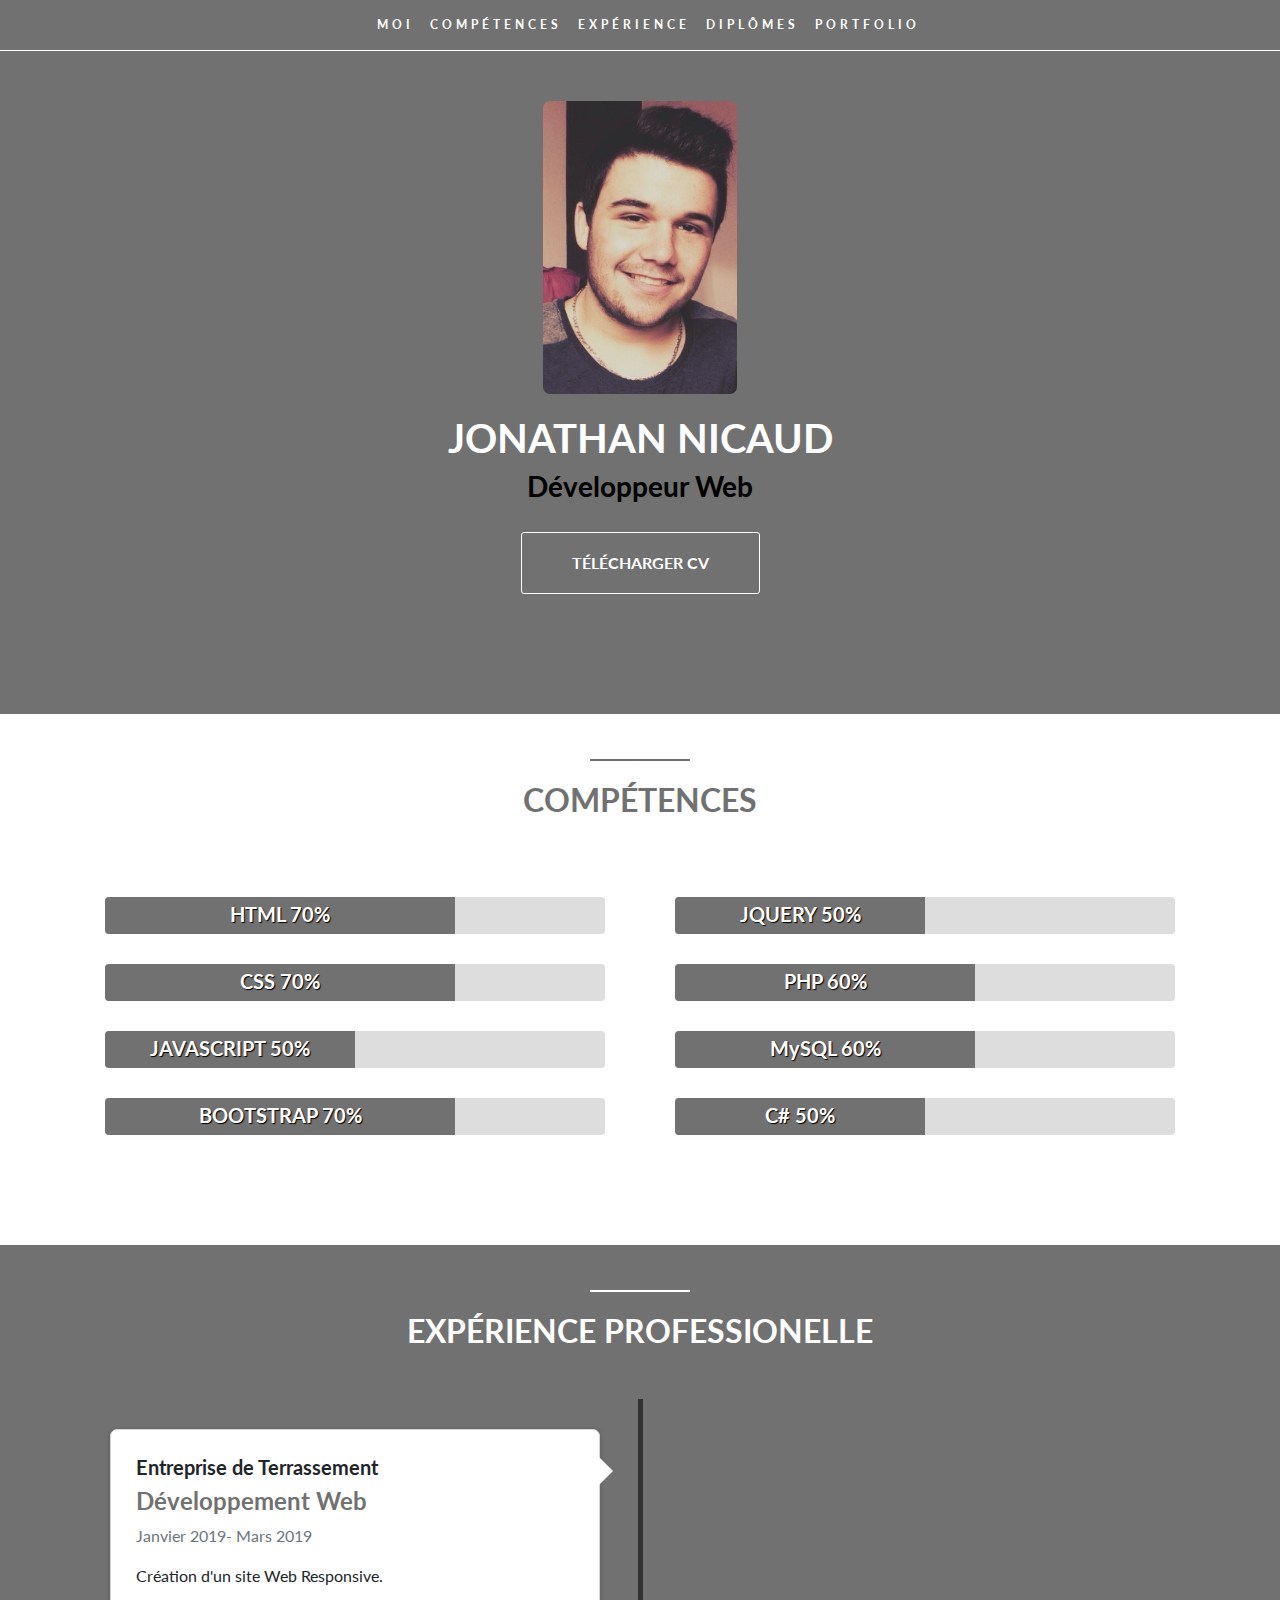
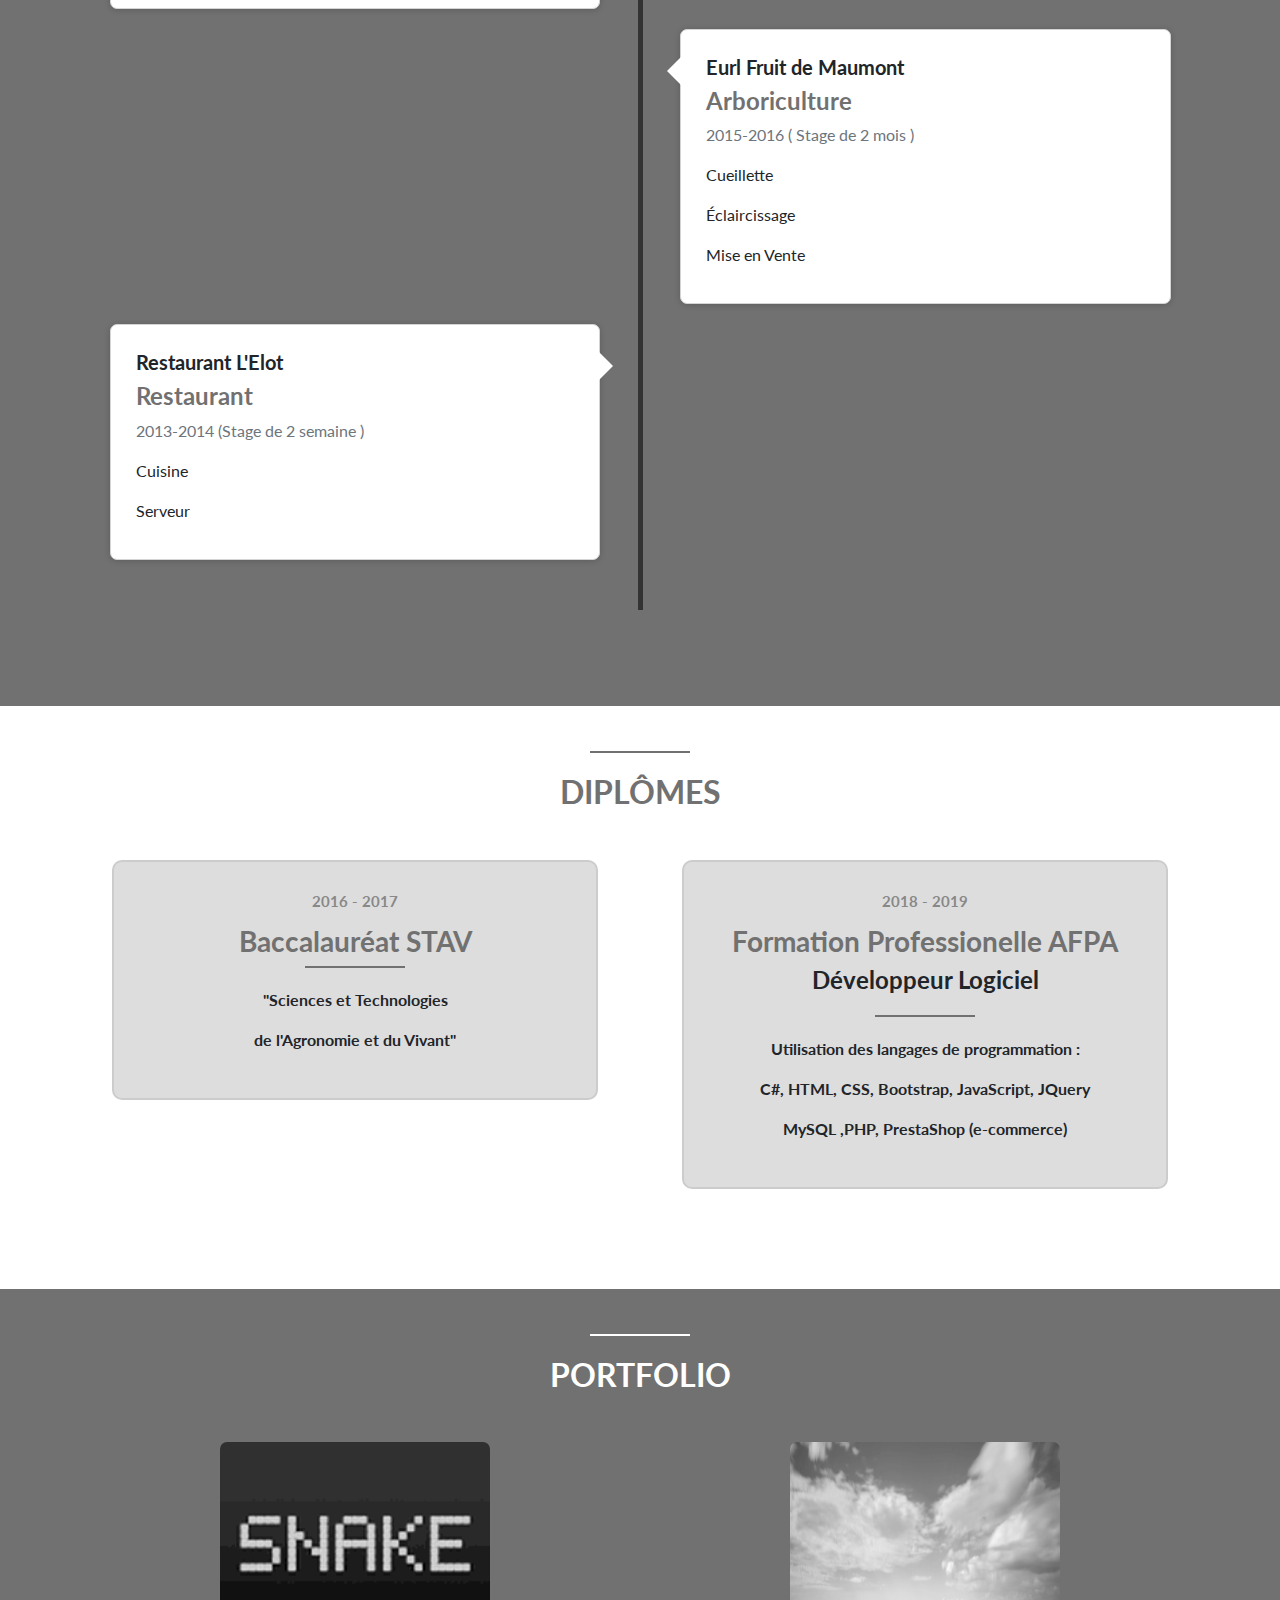
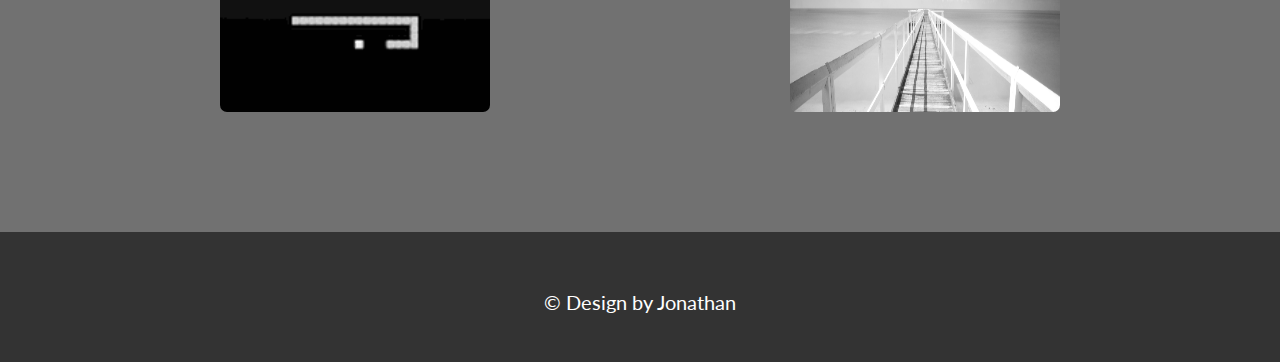
==== Cv-Jonathan/index.html @ 617dbd5d "Add files via upload" ====
<!DOCTYPE html>
<html>
    <head>
    <title>CV Jonathan</title>
    <meta charset="utf-8"/>
    <meta name="viewport" content="width=device-width, initial-scale=1">
    <link rel="stylesheet" href="https://stackpath.bootstrapcdn.com/bootstrap/4.1.3/css/bootstrap.min.css" >
        
    <link rel="stylesheet" href="https://use.fontawesome.com/releases/v5.4.1/css/all.css" integrity="sha384-5sAR7xN1Nv6T6+dT2mhtzEpVJvfS3NScPQTrOxhwjIuvcA67KV2R5Jz6kr4abQsz" crossorigin="anonymous">
    <script src="https://code.jquery.com/jquery-3.3.1.min.js"></script>
    <script src="https://cdnjs.cloudflare.com/ajax/libs/popper.js/1.14.3/umd/popper.min.js" integrity="sha384-ZMP7rVo3mIykV+2+9J3UJ46jBk0WLaUAdn689aCwoqbBJiSnjAK/l8WvCWPIPm49" crossorigin="anonymous"></script>
<script src="https://stackpath.bootstrapcdn.com/bootstrap/4.1.3/js/bootstrap.min.js" integrity="sha384-ChfqqxuZUCnJSK3+MXmPNIyE6ZbWh2IMqE241rYiqJxyMiZ6OW/JmZQ5stwEULTy" crossorigin="anonymous"></script>
    <link href="https://fonts.googleapis.com/css?family=Lato" rel="stylesheet">
    <link rel="stylesheet" href="CSS/style.css">
    <script src="JS/script.js"></script>
  </head>

  <body data-spy="scroll" data-target=".navbar" data-offset="60">

      
    <nav class="navbar navbar-expand-md navbar-dark sticky-top">
        <a class="navbar-brand" href="#"></a>

        <button class="navbar-toggler" type="button" data-toggle="collapse" data-target="#myNavbar">
                <i class="fas fa-bars fa-lg"></i>
        </button>
        
        <div class="collapse navbar-collapse justify-content-center" id="myNavbar">
            <ul class="nav nav-pills navbar-nav">
                <li class="nav-item"><a class="nav-link" href="#about">Moi</a></li>
                <li class="nav-item"><a class="nav-link" href="#skills">Compétences</a></li>
                <li class="nav-item"><a class="nav-link" href="#experience">Expérience</a></li>
                <li class="nav-item"><a class="nav-link" href="#diplome">Diplômes</a></li>
                <li class="nav-item"><a class="nav-link" href="#portfolio">Portfolio</a></li>
            </ul>
        </div>
    </nav>

    <section id="about" class="container-fluid">
        <div class="col-8 col-lg-4 profile-picture">
            <img src="Images/PhotoCv.JPG" alt="Jonathan">
        </div>
        <div class="heading">
                <h1>Jonathan Nicaud</h1>
                <h3>Développeur Web</h3>
                <a href="Docs/CV-Dév-Web.pdf" target="blank" class="button1">Télécharger CV</a>
        </div>
    </section>

          <section id="skills">
            <div class="grey-divider"></div>
            <div class="heading">
                <h2>Compétences</h2>
            </div>
            <div class="container">
                <div class="row">
                    <div class="col-lg-6">
                        <div class="progress"> 
                            <div class="progress-bar" role="progressbar" aria-valuenow="60" aria-valuemin="0" aria-valuemax="100" style="width:70%">
                                <h5>HTML 70%</h5>
                            </div>
                        </div>
                        <div class="progress"> 
                            <div class="progress-bar" role="progressbar" aria-valuenow="60" aria-valuemin="0" aria-valuemax="100" style="width:70%">
                                <h5>CSS 70%</h5>
                            </div>
                        </div>
                        <div class="progress"> 
                            <div class="progress-bar" role="progressbar" aria-valuenow="30" aria-valuemin="0" aria-valuemax="100" style="width:50%">
                                <h5>JAVASCRIPT 50%</h5>
                            </div>
                        </div>
                        <div class="progress"> 
                            <div class="progress-bar" role="progressbar" aria-valuenow="30" aria-valuemin="0" aria-valuemax="100" style="width:70%">
                                <h5>BOOTSTRAP 70%</h5>
                            </div>
                        </div>
                    </div>
                    <div class="col-md-6">
                        <div class="progress"> 
                            <div class="progress-bar" role="progressbar" aria-valuenow="30" aria-valuemin="0" aria-valuemax="100" style="width:50%">
                                <h5>JQUERY 50%</h5>
                            </div>
                        </div>
                        <div class="progress"> 
                            <div class="progress-bar" role="progressbar" aria-valuenow="60" aria-valuemin="0" aria-valuemax="100" style="width:60%">
                                <h5>PHP 60%</h5>
                            </div>
                        </div>
                        <div class="progress"> 
                            <div class="progress-bar" role="progressbar" aria-valuenow="30" aria-valuemin="0" aria-valuemax="100" style="width:60%">
                                <h5>MySQL 60%</h5>
                            </div>
                        </div>
                        <div class="progress"> 
                            <div class="progress-bar" role="progressbar" aria-valuenow="30" aria-valuemin="0" aria-valuemax="100" style="width:50%">
                                <h5>C# 50%</h5>
                            </div>
                        </div>
                    </div>
                
                </div>
            </div>
        </section>

        <section id="experience">
        
            <div class="container">
                <div class="white-divider"></div> <!-- White divider correspond à la barre blanche entre les sections -->
                 <div class="heading">
                    <h2>Expérience Professionelle</h2>
                </div>
                <ul class="timeline">
                    <li>
                        <div class="timeline-badge"><span class="fas fa-briefcase"></span></div>
                        <div class="timeline-panel-container">
                            <div class="timeline-panel">
                                <div class="timeline-heading">
                                    <h3>Entreprise de Terrassement</h3>
                                    <h4>Développement Web</h4>
                                    <p class="text-muted"><small class="fas fa-clock"></small> <!-- Les glyphicons sont devenues indépendants de BootStrap il faut donc les récuperer ailleurs --> Janvier 2019- Mars 2019</p>
                                </div>
                                <div class="timeline-body">
                                    Création d'un site Web Responsive.
                                </div>
                            </div>
                        </div>
                    </li>
                    <li>
                        <div class="timeline-badge"><span class="fas fa-briefcase"></span></div>
                        <div class="timeline-panel-container-inverted">
                            <div class="timeline-panel">
                                <div class="timeline-heading">
                                    <h3>Eurl Fruit de Maumont</h3>
                                    <h4>Arboriculture</h4>
                                    <p class="text-muted"><small class="fas fa-clock"></small> 2015-2016 ( Stage de 2 mois )</p>
                                </div>
                                <div class="timeline-body">
                                    <p>Cueillette</p>
                                    <p>Éclaircissage</p>
                                    <p>Mise en Vente</p>
                                </div>
                            </div>
                        </div>
                    </li>
                    <li>
                        <div class="timeline-badge"><span class="fas fa-briefcase"></span></div>
                        <div class="timeline-panel-container">
                            <div class="timeline-panel">
                                <div class="timeline-heading">
                                    <h3>Restaurant L'Elot</h3>
                                    <h4>Restaurant</h4>
                                    <p class="text-muted"><small class="fas fa-clock"></small> 2013-2014 (Stage de 2 semaine )</p>
                                </div>
                                <div class="timeline-body">
                                    <p>Cuisine </p>
                                    <p>Serveur</p>
                                </div>
                            </div>
                        </div>
                    </li>
                
                </ul>
            </div>
            
        </section>
      
      <section id="diplome">
            <div class="container">
                 <div class="grey-divider"></div>
                <div class="heading">
                    <h2>Diplômes</h2>
                </div>
                <div class="row">
                    <div class="col-md-6"><!-- md est pour la résolution tablette désormais -->
                        <div class="diplome-block">
                            <h5>2016 - 2017</h5>
                            <span class="fas fa-graduation-cap"></span>
                            <h3>Baccalauréat STAV</h3>
                            <div class="grey-divider"></div>
                            <p>"Sciences et Technologies</p> 
                            <p>de l'Agronomie et du Vivant"</p>
                            
                        </div>
                    </div>
                     <div class="col-md-6">
                         <div class="diplome-block">
                            <h5>2018 - 2019</h5>
                            <span class="fas fa-graduation-cap"></span>
                            <h3>Formation Professionelle AFPA</h3>
                            <h4>Développeur Logiciel</h4>
                            <div class="grey-divider"></div>
                            <p>Utilisation des langages de programmation :</p>
                            <p>C#, HTML, CSS, Bootstrap, JavaScript, JQuery</p>
                            <p>MySQL ,PHP, PrestaShop (e-commerce)</p>
                        </div>
                    </div>
                </div>
            </div>
        
        </section>
        
      
      <section id="portfolio">
            <div class="container">
                <div class="white-divider"></div>
                <div class="heading">
                    <h2>Portfolio</h2>
                </div>
                <div class="row">
                    <div class="col-md-6">
                        <a href="Docs/Jeux%20Serpent%20(JavaScript)/" target="_blank">
                            <img class="img-snake" src="Images/t%C3%A9l%C3%A9chargement.png" alt="Snake">
                        </a>
                    </div>
                     <div class="col-md-6">
                        <a href="Docs/WebSite/Index.html" target="_blank">
                            <img class="img-TravelAgency" src="Images/main.jpg" alt="TravelAgency">
                        </a>
                    </div>
                     <!--div class="col-md-4">
                        <a href="Docs/Jeux%20Serpent%20(JavaScript)/" target="_blank">
                            <img class="img-snake" src="Images/t%C3%A9l%C3%A9chargement.png" alt="Snake">
                        </a>
                    </div-->
                </div>
            </div>
            
        </section>
    
        <footer class="text-center">
            <a href="#about">
                <span class="fas fa-chevron-up"></span>
            </a>
            <h5>© Design by Jonathan</h5>
        </footer>
      
  </body>
    
</html>
---- Cv-Jonathan/CSS/style.css ----
/* GENERAL */
body
{
    font-family: 'Lato', sans-serif;
}
h1,h2,h3,h4,h5,h6
{
    font-weight: bold;
}
img
{
    max-width: 50%;
    height: auto;
    border-radius: 7px;
}
ul,ol
{
    list-style:none;
}
section
{
    padding: 45px 0px 80px 0;
}
section .heading
{
    text-align: center;
    padding-bottom: 40px;
}
section .heading h2
{
    text-transform: uppercase;
    font-weight: bold;
}
.grey-divider /* Ligne rouge au dessus de compétence */
{
    width: 100px;
    height: 2px;
    background: #717171;
    margin: 0 auto 20px;

}
.white-divider /* Ligne blanche au dessus de Experience */
{
    width: 100px;
    height: 2px;
    background: #fff;
    margin: 0 auto 20px;
}


/* MENU */
.navbar 
{
    background-color: #717171;
    font-size: 12px;
    border-bottom: 1px solid #fff;
    letter-spacing: 4px;
    text-transform: uppercase;
    font-weight: bold;
}
.nav-pills .nav-link
{
    color: #fff !important;
    text-align: center;
}
.nav-pills .nav-link.active,  .nav-pills .nav-link:hover
{
    color: #717171 !important;
    background-color: #fff !important;
}
.navbar-toggler
{
    color: #fff !important;
    border-style: none;
}

/* ABOUT */
#about
{
    padding-top: 50px;
    background: #717171;
}

.profile-picture
{
    text-align: center;
    margin: 0 auto;
    float: none;
}
#about .heading h1
{
    color: #fff;
    text-transform: uppercase;
    margin-top: 20px;
}
#about .heading h3
{
    color: #000;
}
.button1
{
    font-weight: bold;
    text-transform: uppercase;
    color: white;
    border: 1px solid white;
    display: inline-block;
    margin-top:  20px;
    padding: 18px 50px;
    border-radius: 3px;
    transition: all 0.3s ease-in 0s;
}
.button1:hover
{
    background: white;
    color: #717171;
    text-decoration: none;
}

/* SKILLS */
#skills
{
    background: #fff;
}

#skills .heading h2 
{
    color: #717171;
}
#skills .progress
{
    height: auto;
    margin: 30px 20px;
    background: #ddd;
}
#skills .progress-bar
{
    background: #717171;
}
#skills .progress h5
{
    margin-top: 5px;
    text-shadow: 1px 1px 1px #000;
}


/* EXPERIENCE */
#experience
{
    background: #717171;
}
#experience .heading h2
{
    color: #fff;
}
.timeline
{
    padding: 30px 10px;
    position: relative;
}
.timeline:before
{
    top: 0;
    bottom: 0;
    position: absolute;
    content: " ";
    width: 5px;
    background-color: #333;
    left: 50%;
    margin-left: -2.5px;
}
.timeline > li
{
    margin-bottom: 20px;
    position: relative;
}
.timeline > li:after
{
    clear: both;
}
.timeline > li:before, .timeline > li:after
{
    content: " ";
    display: table;
}
.timeline li .timeline-badge
{
    color: #717171;
    width: 50px;
    line-height: 50px;
    font-size: 20px;
    text-align: center;
    position: absolute;
    top: 16px;
    left: 50%;
    margin-left: -25px;
    background-color: #ddd;
    border-radius: 50%;
}
.timeline-panel-container
{
    width: 50%;
    float: left;
}
.timeline-panel-container-inverted
{
    width: 50%;
    float: right;
}
.timeline-panel
{
    width: 90%;
    float: right;
    margin-right: 40px;
    border: 1px solid #d4d4d4;
    border-radius: 7px;
    padding: 20px 25px;
    position: relative;
    box-shadow: 0 1px 6px rgba(0,0,0, 0.175);
    background: #fff;
}
.timeline-panel-container-inverted .timeline-panel
{
    float: left;
    margin-left: 40px;
}
.timeline-panel:after
{
    position:absolute;
    top: 27px;
    right: -14px;
    display:inline-block;
    border-top: 14px solid transparent;
    border-left: 14px solid #fff;
    border-right: 0 solid #fff;
    border-bottom: 14px solid transparent;
    content: " ";
}
.timeline-panel-container-inverted .timeline-panel:after
{
    border-left-width: 0;
    border-right-width: 14px;
    left: -14px;
    right: auto;
}
.timeline-heading h3
{
    margin-top: 5px;
    font-size: 20px;
}
.timeline-heading h4
{
     color: #717171;
}


/* DIPLOMES */
#diplome
{
    background: #fff;
}
#diplome .heading h2
{
    color: #717171;
}
.diplome-block
{
    width:90%;
    margin: 0 auto;
    text-align: center;
    padding: 30px;
    background: #ddd;
    border-radius: 10px;
    border: 2px solid #ccc;
    margin-bottom: 20px;

}
.diplome-block h5
{
    color: #888;
    font-size: 15px;
    margin-bottom: 15px;
}
.diplome-block .fas
{
    font-size: 35px;
}
.diplome-block h3
{
     color: #717171;
}
.diplome-block h4
{
   margin-bottom: 20px;
}
.diplome-block p
{
  font-weight: bold;
}
.diplome-block .red-divider
{
    margin-bottom: 20px;
}


/* PORTFOLIO */
#portfolio
{
    background: #717171;
}
#portfolio .heading h2
{
    color: #fff;
}
#portfolio img /* à changer pour centrer l'image */
{
    width: 100%;
    height: 100%;
    display: block;
    margin-left: auto;
    margin-right: auto;
    filter: grayscale(100%);
    -webkit-filter: grayscale(100%);
}
#portfolio img:hover /* lorsque l'on passe la souris dessus */
{
     filter: none;
    -webkit-filter: none; 
}
#portfolio .col-md-6 /* pour les colonnes, si col-md-4, margin = 20px; */
{
    margin-bottom: 40px;
}

/* RECOMMANDATION

#recommandations
{
    background: #fff;
}
#recommandations .heading h2
{
    color: #717171;
}
.fas.fa-chevron-left, .fas.fa-chevron-right
{
    background-image: none;
    color: #717171;
}
.carousel-indicators
{
    bottom: 0px;
}
.carousel-indicators li
{
    width: 10px;
    height: 10px;
    border-radius: 100%;
    border: 1px solid #717171;
}
.carousel-indicators li.active
{
    background-color: #717171;
}
#myCarousel .carousel-item
{
    padding: 40px 30px;
}
#myCarousel .carousel-item h3
{
    color: #717171;
    font-style: italic;
} */


/* FOOTER */
footer
{
    background: #333;
    padding: 20px 0 40px;
}
footer .fas{
    font-size:  25px;
    margin: 20px;
    color: #717171;
    height: 30px;
}
footer .fas:hover
{
    font-size:  27px;
}
footer h5
{
    color: #fff;
    font-weight: normal;
}
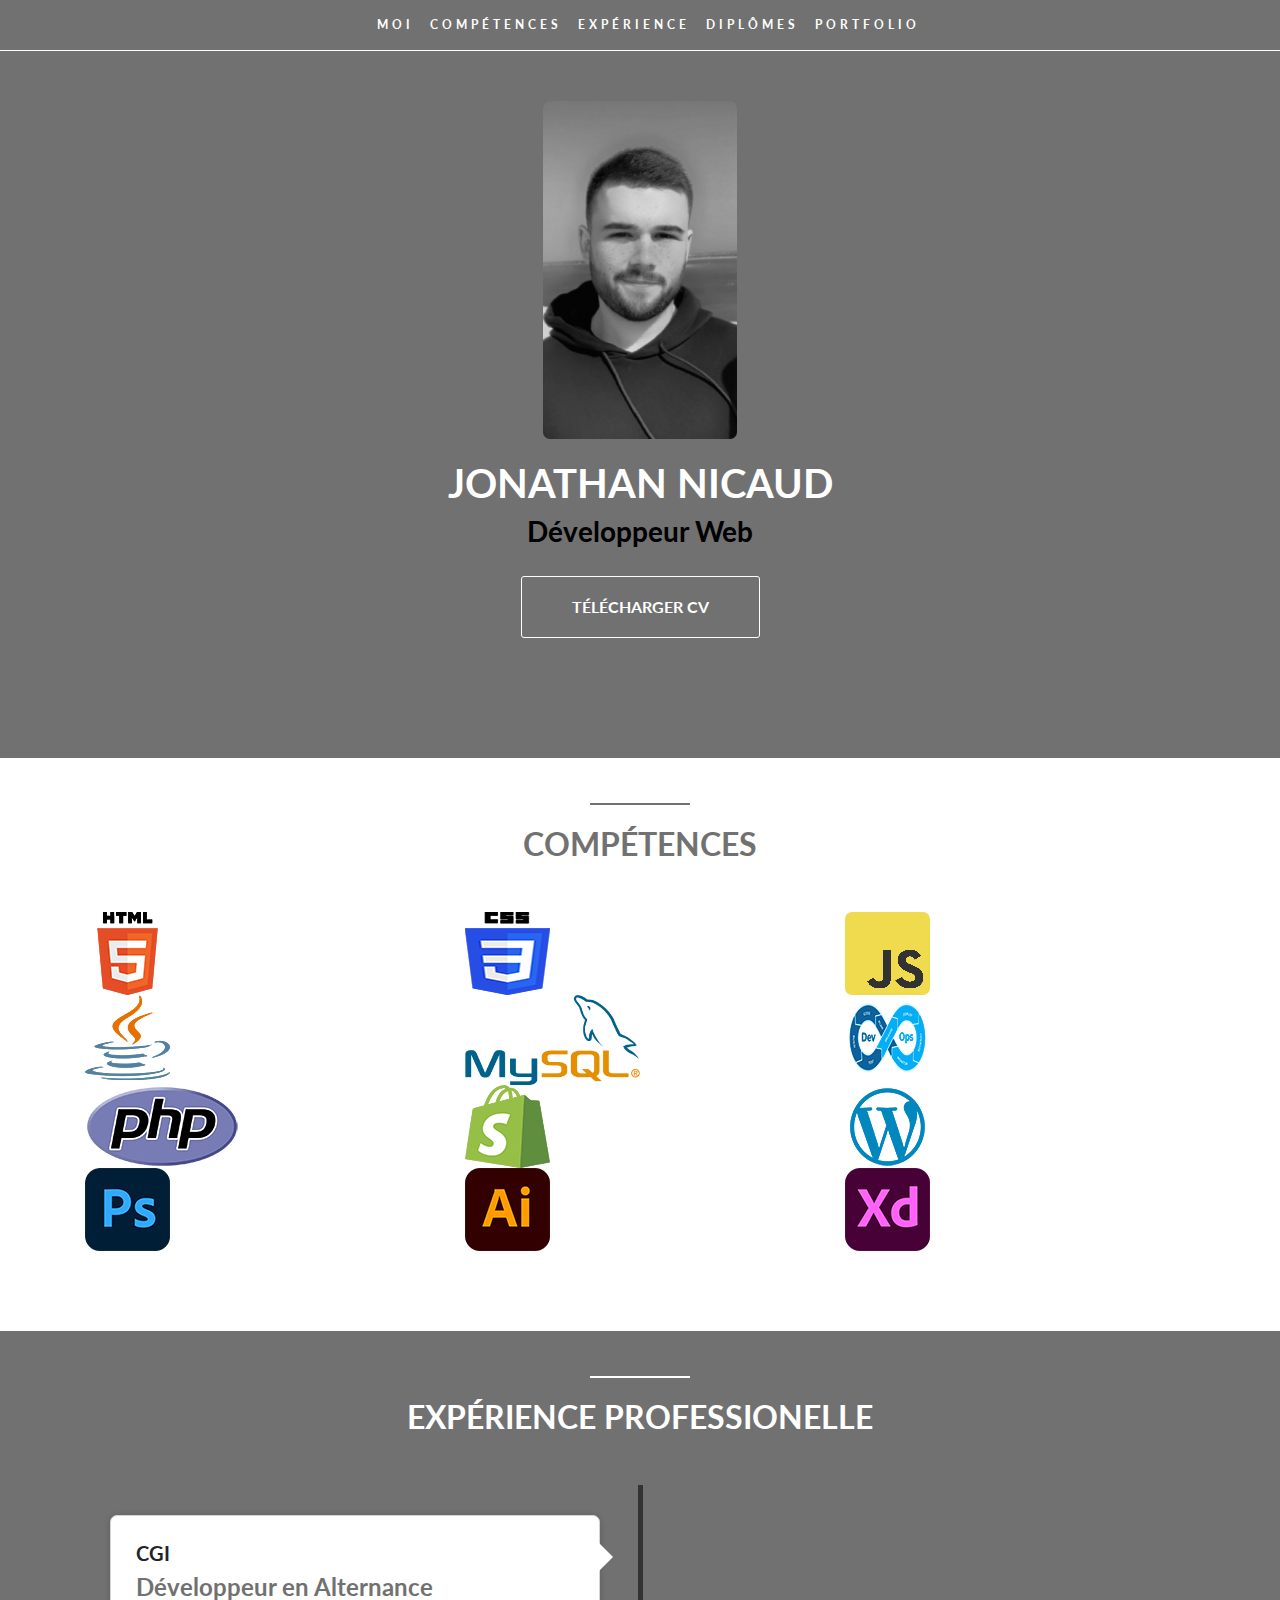
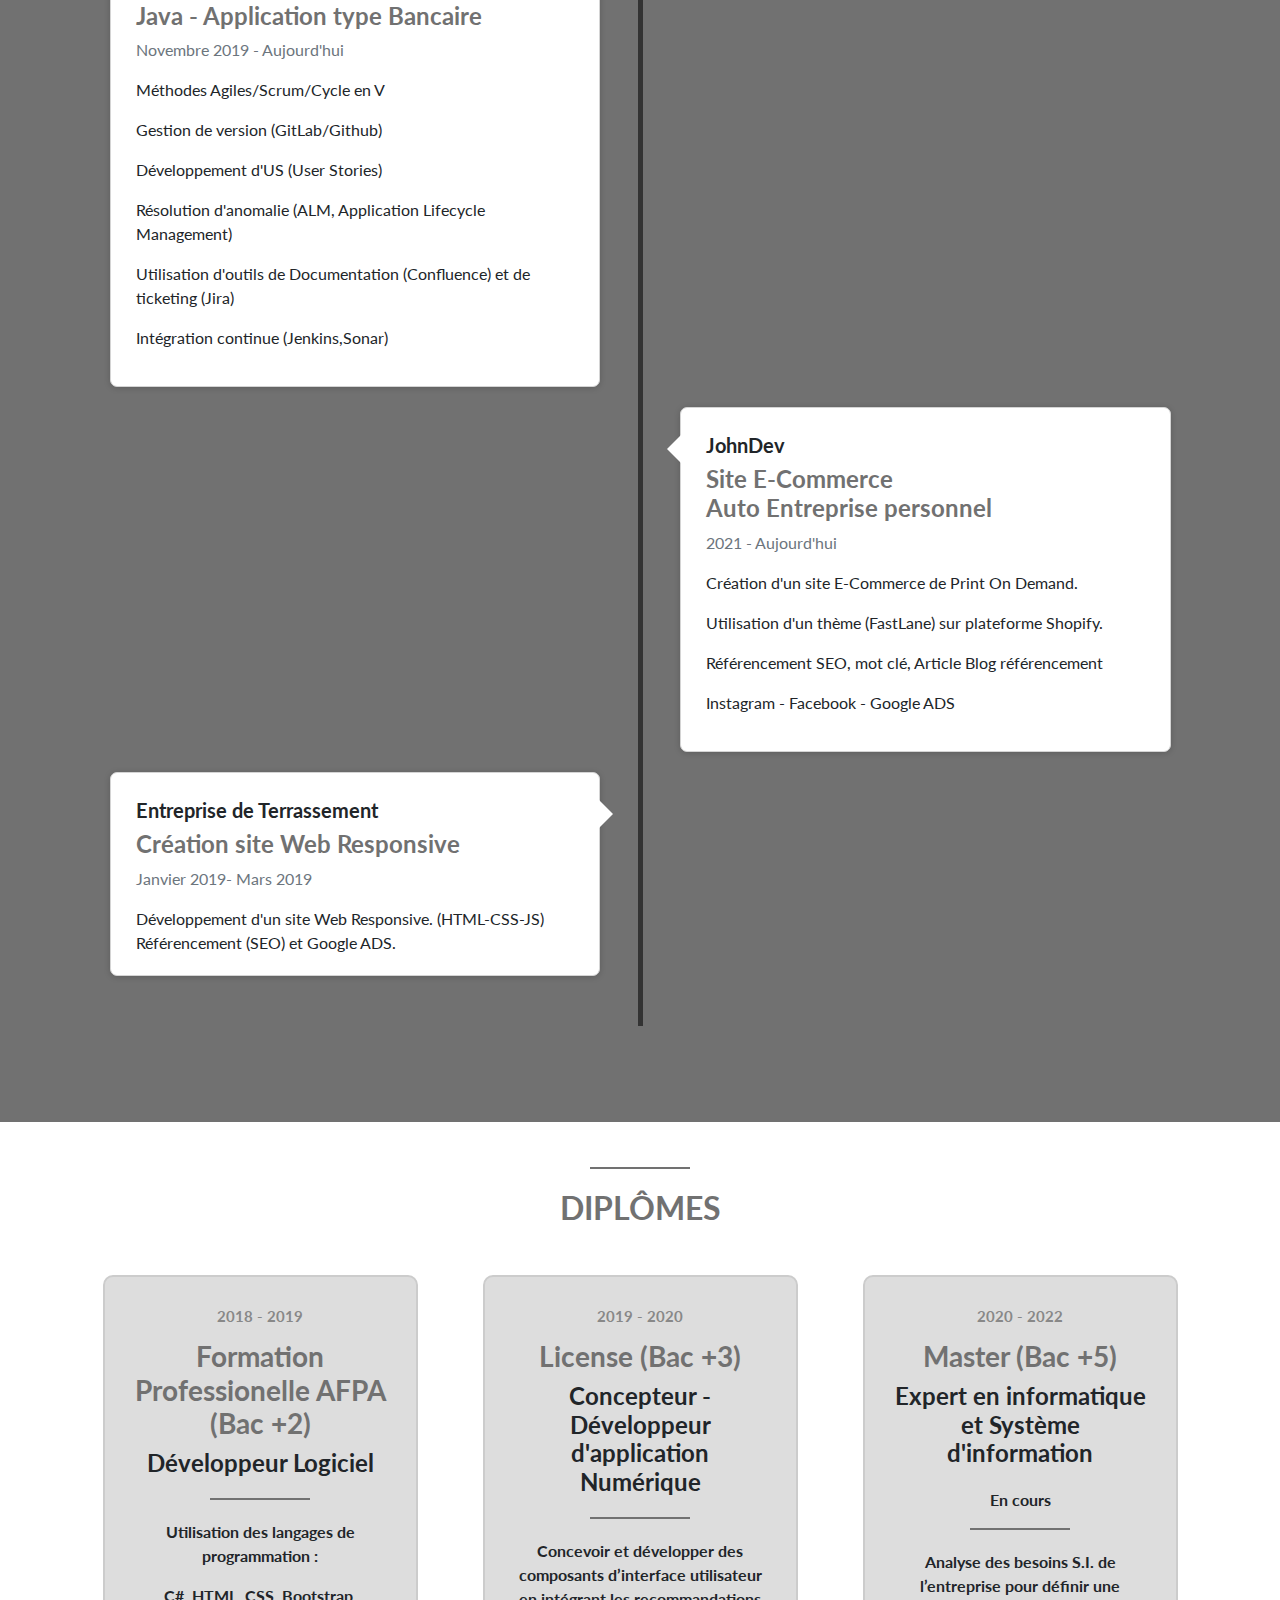
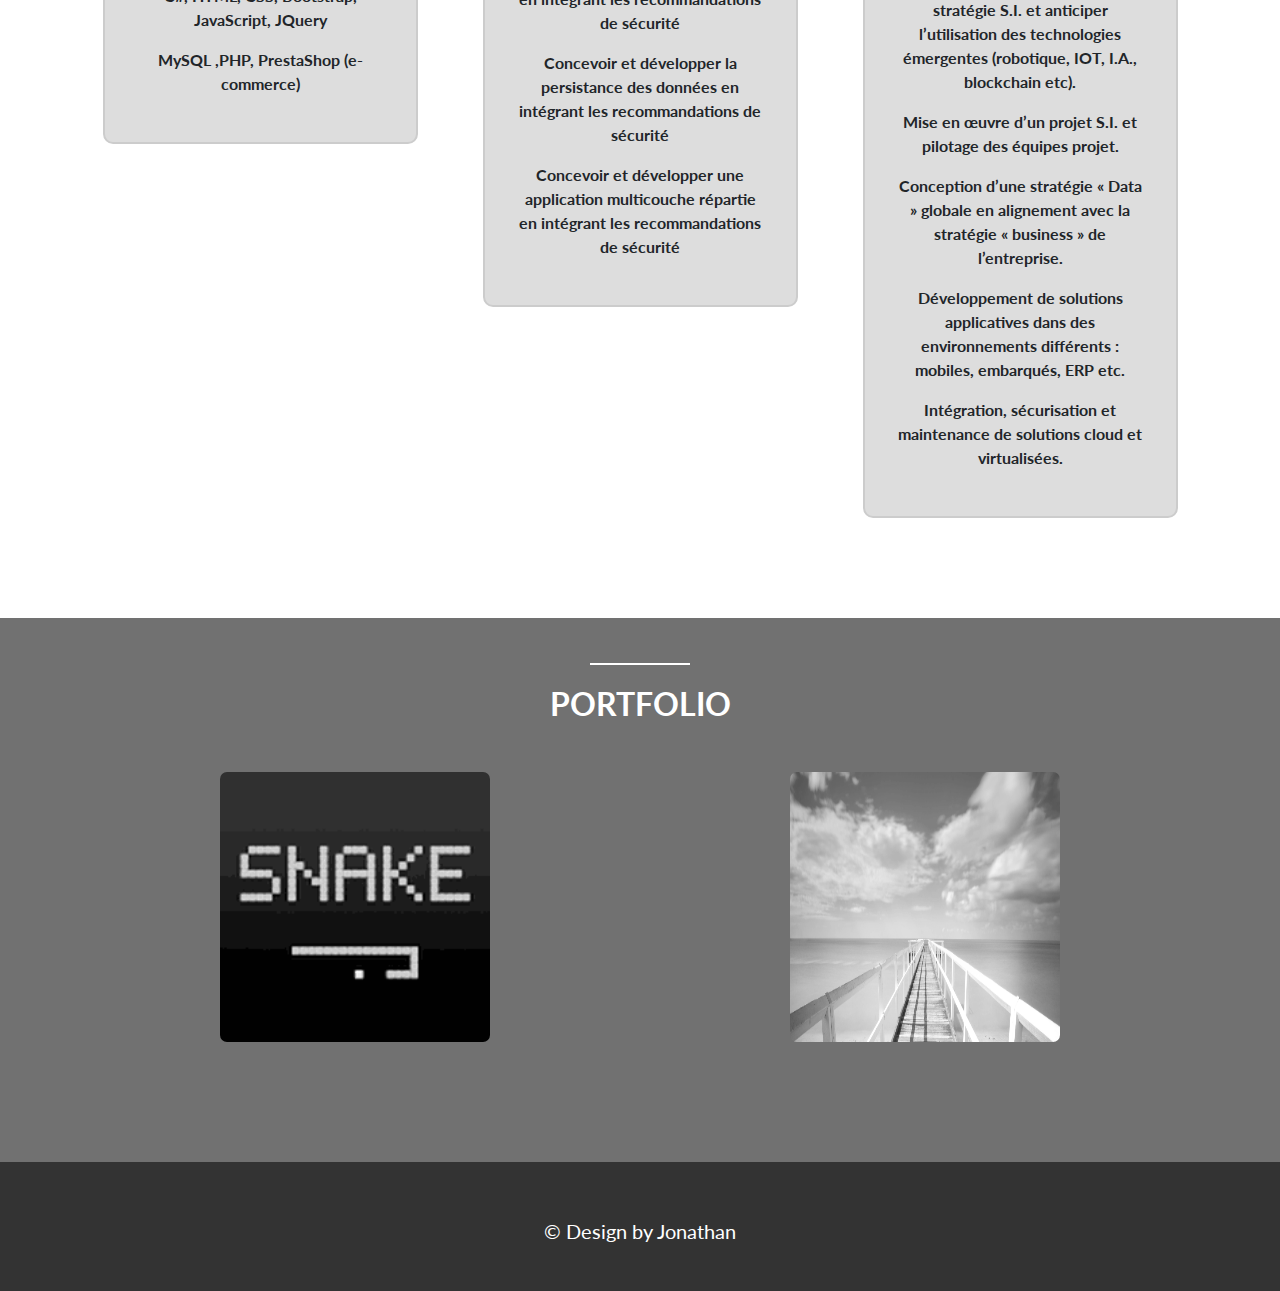
==== commit 5fc2cd07: "Add files via upload" ====
--- a/Cv-Jonathan/index.html
+++ b/Cv-Jonathan/index.html
@@ -38,12 +38,12 @@
 
     <section id="about" class="container-fluid">
         <div class="col-8 col-lg-4 profile-picture">
-            <img src="Images/PhotoCv.JPG" alt="Jonathan">
+            <img src="Images/image0.jpg" alt="Jonathan">
         </div>
         <div class="heading">
-                <h1>Jonathan Nicaud</h1>
-                <h3>Développeur Web</h3>
-                <a href="Docs/CV-Dév-Web.pdf" target="blank" class="button1">Télécharger CV</a>
+            <h1>Jonathan Nicaud</h1>
+            <h3>Développeur Web</h3>
+            <a href="Docs/CV-Dév-Web.pdf" target="blank" class="button1">Télécharger CV</a>
         </div>
     </section>
 
@@ -54,53 +54,117 @@
             </div>
             <div class="container">
                 <div class="row">
-                    <div class="col-lg-6">
-                        <div class="progress"> 
-                            <div class="progress-bar" role="progressbar" aria-valuenow="60" aria-valuemin="0" aria-valuemax="100" style="width:70%">
-                                <h5>HTML 70%</h5>
-                            </div>
-                        </div>
-                        <div class="progress"> 
-                            <div class="progress-bar" role="progressbar" aria-valuenow="60" aria-valuemin="0" aria-valuemax="100" style="width:70%">
-                                <h5>CSS 70%</h5>
-                            </div>
-                        </div>
-                        <div class="progress"> 
-                            <div class="progress-bar" role="progressbar" aria-valuenow="30" aria-valuemin="0" aria-valuemax="100" style="width:50%">
-                                <h5>JAVASCRIPT 50%</h5>
-                            </div>
-                        </div>
-                        <div class="progress"> 
-                            <div class="progress-bar" role="progressbar" aria-valuenow="30" aria-valuemin="0" aria-valuemax="100" style="width:70%">
-                                <h5>BOOTSTRAP 70%</h5>
-                            </div>
-                        </div>
-                    </div>
-                    <div class="col-md-6">
-                        <div class="progress"> 
-                            <div class="progress-bar" role="progressbar" aria-valuenow="30" aria-valuemin="0" aria-valuemax="100" style="width:50%">
-                                <h5>JQUERY 50%</h5>
-                            </div>
-                        </div>
-                        <div class="progress"> 
-                            <div class="progress-bar" role="progressbar" aria-valuenow="60" aria-valuemin="0" aria-valuemax="100" style="width:60%">
-                                <h5>PHP 60%</h5>
-                            </div>
-                        </div>
-                        <div class="progress"> 
-                            <div class="progress-bar" role="progressbar" aria-valuenow="30" aria-valuemin="0" aria-valuemax="100" style="width:60%">
-                                <h5>MySQL 60%</h5>
-                            </div>
-                        </div>
-                        <div class="progress"> 
-                            <div class="progress-bar" role="progressbar" aria-valuenow="30" aria-valuemin="0" aria-valuemax="100" style="width:50%">
-                                <h5>C# 50%</h5>
-                            </div>
-                        </div>
-                    </div>
-                
-                </div>
-            </div>
+                    <div class="col-lg-4">
+                        <div class="imgCompetence">
+                            <img src="Images/Html.png" alt="HTML">
+                        </div>
+                    </div>
+                    <div class="col-lg-4">
+                        <div class="imgCompetence">
+                            <img src="Images/css.png" alt="CSS">
+                        </div>
+                    </div>
+                    <div class="col-lg-4">
+                        <div class="imgCompetence">
+                            <img src="Images/JS.png" alt="JS">
+                        </div>
+                    </div>
+                </div>        
+                <div class="row">
+                    <div class="col-lg-4">
+                        <div class="imgCompetence">
+                            <img src="Images/Java.png" alt="HTML">
+                        </div>
+                    </div>
+                    <div class="col-lg-4">
+                        <div class="imgCompetence">
+                            <img src="Images/MySQL.png" alt="HTML">
+                        </div>
+                    </div>
+                    <div class="col-lg-4">
+                        <div class="imgCompetence">
+                            <img src="Images/DevOps.png" alt="HTML">
+                        </div>
+                    </div>
+                </div>
+                <div class="row">
+                    <div class="col-lg-4">
+                        <div class="imgCompetence">
+                            <img src="Images/711px-PHP-logo.png" alt="HTML">
+                        </div>
+                    </div>
+                    <div class="col-lg-4">
+                        <div class="imgCompetence">
+                            <img src="Images/Shopify.png" alt="HTML">
+                        </div>
+                    </div>
+                    <div class="col-lg-4">
+                        <div class="imgCompetence">
+                            <img src="Images/WP.png" alt="HTML">
+                        </div>
+                    </div>
+                </div>
+                <div class="row">
+                    <div class="col-lg-4">
+                        <div class="imgCompetence">
+                            <img src="Images/AdobePS.jpg" alt="PS">
+                        </div>
+                    </div>
+                    <div class="col-lg-4">
+                        <div class="imgCompetence">
+                            <img src="Images/AdobeAI.jpg" alt="AI">
+                        </div>
+                    </div>
+                    <div class="col-lg-4">
+                        <div class="imgCompetence">
+                            <img src="Images/AdobeXD.jpg" alt="XD">
+                        </div>
+                    </div>
+                </div>  
+            <!--<div class="progress"> 
+                        <div class="progress-bar" role="progressbar" aria-valuenow="60" aria-valuemin="0" aria-valuemax="100" style="width:70%">
+                            <h5>HTML 70%</h5>
+                        </div>
+                    </div>
+                    <div class="progress"> 
+                        <div class="progress-bar" role="progressbar" aria-valuenow="60" aria-valuemin="0" aria-valuemax="100" style="width:70%">
+                            <h5>CSS 70%</h5>
+                        </div>
+                    </div>
+                    <div class="progress"> 
+                        <div class="progress-bar" role="progressbar" aria-valuenow="30" aria-valuemin="0" aria-valuemax="100" style="width:50%">
+                            <h5>JAVASCRIPT 50%</h5>
+                        </div>
+                    </div>
+                    <div class="progress"> 
+                        <div class="progress-bar" role="progressbar" aria-valuenow="30" aria-valuemin="0" aria-valuemax="100" style="width:70%">
+                            <h5>BOOTSTRAP 70%</h5>
+                        </div>
+                    </div>
+                </div>
+                <div class="col-lg-6">
+                    <div class="progress"> 
+                        <div class="progress-bar" role="progressbar" aria-valuenow="30" aria-valuemin="0" aria-valuemax="100" style="width:50%">
+                            <h5>JQUERY 50%</h5>
+                        </div>
+                    </div>
+                    <div class="progress"> 
+                        <div class="progress-bar" role="progressbar" aria-valuenow="60" aria-valuemin="0" aria-valuemax="100" style="width:60%">
+                            <h5>PHP 60%</h5>
+                        </div>
+                    </div>
+                    <div class="progress"> 
+                        <div class="progress-bar" role="progressbar" aria-valuenow="30" aria-valuemin="0" aria-valuemax="100" style="width:60%">
+                            <h5>MySQL 60%</h5>
+                        </div>
+                    </div>
+                    <div class="progress"> 
+                        <div class="progress-bar" role="progressbar" aria-valuenow="30" aria-valuemin="0" aria-valuemax="100" style="width:50%">
+                            <h5>C# 50%</h5>
+                        </div>
+                    </div> 
+                </div> -->
+            </div> 
         </section>
 
         <section id="experience">
@@ -116,12 +180,17 @@
                         <div class="timeline-panel-container">
                             <div class="timeline-panel">
                                 <div class="timeline-heading">
-                                    <h3>Entreprise de Terrassement</h3>
-                                    <h4>Développement Web</h4>
-                                    <p class="text-muted"><small class="fas fa-clock"></small> <!-- Les glyphicons sont devenues indépendants de BootStrap il faut donc les récuperer ailleurs --> Janvier 2019- Mars 2019</p>
+                                    <h3>CGI</h3>
+                                    <h4>Développeur en Alternance<br>Java - Application type Bancaire</h4>
+                                    <p class="text-muted"><small class="fas fa-clock"></small>Novembre 2019 - Aujourd'hui</p>
                                 </div>
                                 <div class="timeline-body">
-                                    Création d'un site Web Responsive.
+                                    <p>Méthodes Agiles/Scrum/Cycle en V</p>
+                                    <p>Gestion de version (GitLab/Github)</p>
+                                    <p>Développement d'US (User Stories)</p>
+                                    <p>Résolution d'anomalie (ALM, Application Lifecycle Management)</p>
+                                    <p>Utilisation d'outils de Documentation (Confluence) et de ticketing (Jira)</p>
+                                    <p>Intégration continue (Jenkins,Sonar)</p>
                                 </div>
                             </div>
                         </div>
@@ -131,14 +200,15 @@
                         <div class="timeline-panel-container-inverted">
                             <div class="timeline-panel">
                                 <div class="timeline-heading">
-                                    <h3>Eurl Fruit de Maumont</h3>
-                                    <h4>Arboriculture</h4>
-                                    <p class="text-muted"><small class="fas fa-clock"></small> 2015-2016 ( Stage de 2 mois )</p>
+                                    <h3>JohnDev</h3>
+                                    <h4>Site E-Commerce<br>Auto Entreprise personnel</h4>
+                                    <p class="text-muted"><small class="fas fa-clock"></small> 2021 - Aujourd'hui</p>
                                 </div>
                                 <div class="timeline-body">
-                                    <p>Cueillette</p>
-                                    <p>Éclaircissage</p>
-                                    <p>Mise en Vente</p>
+                                    <p>Création d'un site E-Commerce de Print On Demand.</p>
+                                    <p>Utilisation d'un thème (FastLane) sur plateforme Shopify.</p>
+                                    <p>Référencement SEO, mot clé, Article Blog référencement</p>
+                                    <p>Instagram - Facebook - Google ADS</p>
                                 </div>
                             </div>
                         </div>
@@ -148,18 +218,17 @@
                         <div class="timeline-panel-container">
                             <div class="timeline-panel">
                                 <div class="timeline-heading">
-                                    <h3>Restaurant L'Elot</h3>
-                                    <h4>Restaurant</h4>
-                                    <p class="text-muted"><small class="fas fa-clock"></small> 2013-2014 (Stage de 2 semaine )</p>
+                                    <h3>Entreprise de Terrassement</h3>
+                                    <h4>Création site Web Responsive</h4>
+                                    <p class="text-muted"><small class="fas fa-clock"></small> Janvier 2019- Mars 2019</p>
                                 </div>
                                 <div class="timeline-body">
-                                    <p>Cuisine </p>
-                                    <p>Serveur</p>
+                                    Développement d'un site Web Responsive. (HTML-CSS-JS)<br>
+                                    Référencement (SEO) et Google ADS.
                                 </div>
                             </div>
                         </div>
                     </li>
-                
                 </ul>
             </div>
             
@@ -172,22 +241,11 @@
                     <h2>Diplômes</h2>
                 </div>
                 <div class="row">
-                    <div class="col-md-6"><!-- md est pour la résolution tablette désormais -->
+                    <div class="col-lg-4">
                         <div class="diplome-block">
-                            <h5>2016 - 2017</h5>
-                            <span class="fas fa-graduation-cap"></span>
-                            <h3>Baccalauréat STAV</h3>
-                            <div class="grey-divider"></div>
-                            <p>"Sciences et Technologies</p> 
-                            <p>de l'Agronomie et du Vivant"</p>
-                            
-                        </div>
-                    </div>
-                     <div class="col-md-6">
-                         <div class="diplome-block">
                             <h5>2018 - 2019</h5>
                             <span class="fas fa-graduation-cap"></span>
-                            <h3>Formation Professionelle AFPA</h3>
+                            <h3>Formation Professionelle AFPA (Bac +2)</h3>
                             <h4>Développeur Logiciel</h4>
                             <div class="grey-divider"></div>
                             <p>Utilisation des langages de programmation :</p>
@@ -195,12 +253,37 @@
                             <p>MySQL ,PHP, PrestaShop (e-commerce)</p>
                         </div>
                     </div>
+                    <div class="col-lg-4">
+                        <div class="diplome-block">
+                            <h5>2019 - 2020</h5>
+                            <span class="fas fa-graduation-cap"></span>
+                            <h3>License (Bac +3)</h3>
+                            <h4>Concepteur - Développeur d'application Numérique</h4>
+                            <div class="grey-divider"></div>
+                            <p>Concevoir et développer des composants d’interface utilisateur en intégrant les recommandations de sécurité</p>
+                            <p>Concevoir et développer la persistance des données en intégrant les recommandations de sécurité</p>
+                            <p>Concevoir et développer une application multicouche répartie en intégrant les recommandations de sécurité</p>
+                        </div>
+                    </div>
+                    <div class="col-lg-4">
+                        <div class="diplome-block">
+                            <h5>2020 - 2022</h5>
+                            <span class="fas fa-graduation-cap"></span>
+                            <h3>Master (Bac +5)</h3>
+                            <h4>Expert en informatique et Système d'information</h4>
+                            <p>En cours</p>
+                            <div class="grey-divider"></div>
+                            <p>Analyse des besoins S.I. de l’entreprise pour définir une stratégie S.I. et anticiper l’utilisation des technologies émergentes (robotique, IOT, I.A., blockchain etc).</p>
+                            <p>Mise en œuvre d’un projet S.I. et pilotage des équipes projet.</p>
+                            <p>Conception d’une stratégie « Data » globale en alignement avec la stratégie « business » de l’entreprise.</p>
+                            <p>Développement de solutions applicatives dans des environnements différents : mobiles, embarqués, ERP etc.</p>
+                            <p>Intégration, sécurisation et maintenance de solutions cloud et virtualisées.</p>
+                        </div>
+                    </div>
                 </div>
             </div>
-        
         </section>
         
-      
       <section id="portfolio">
             <div class="container">
                 <div class="white-divider"></div>
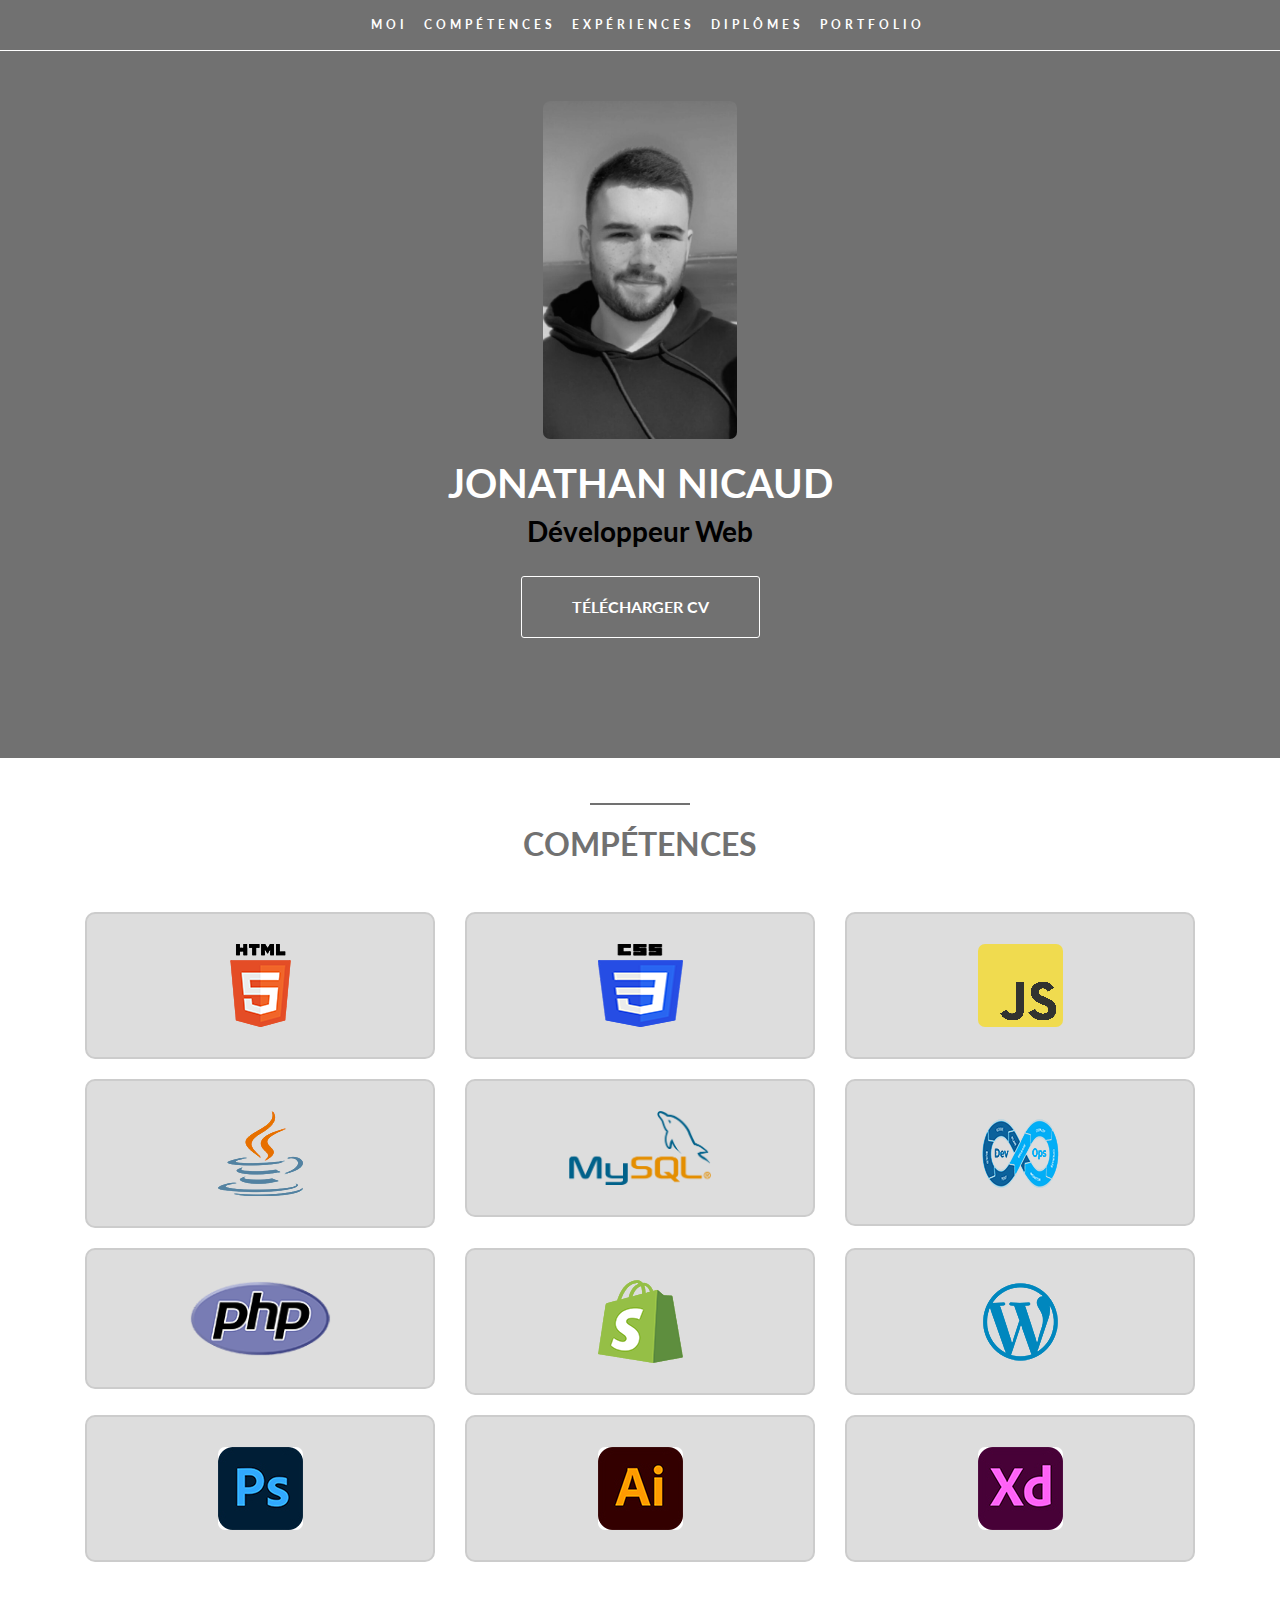
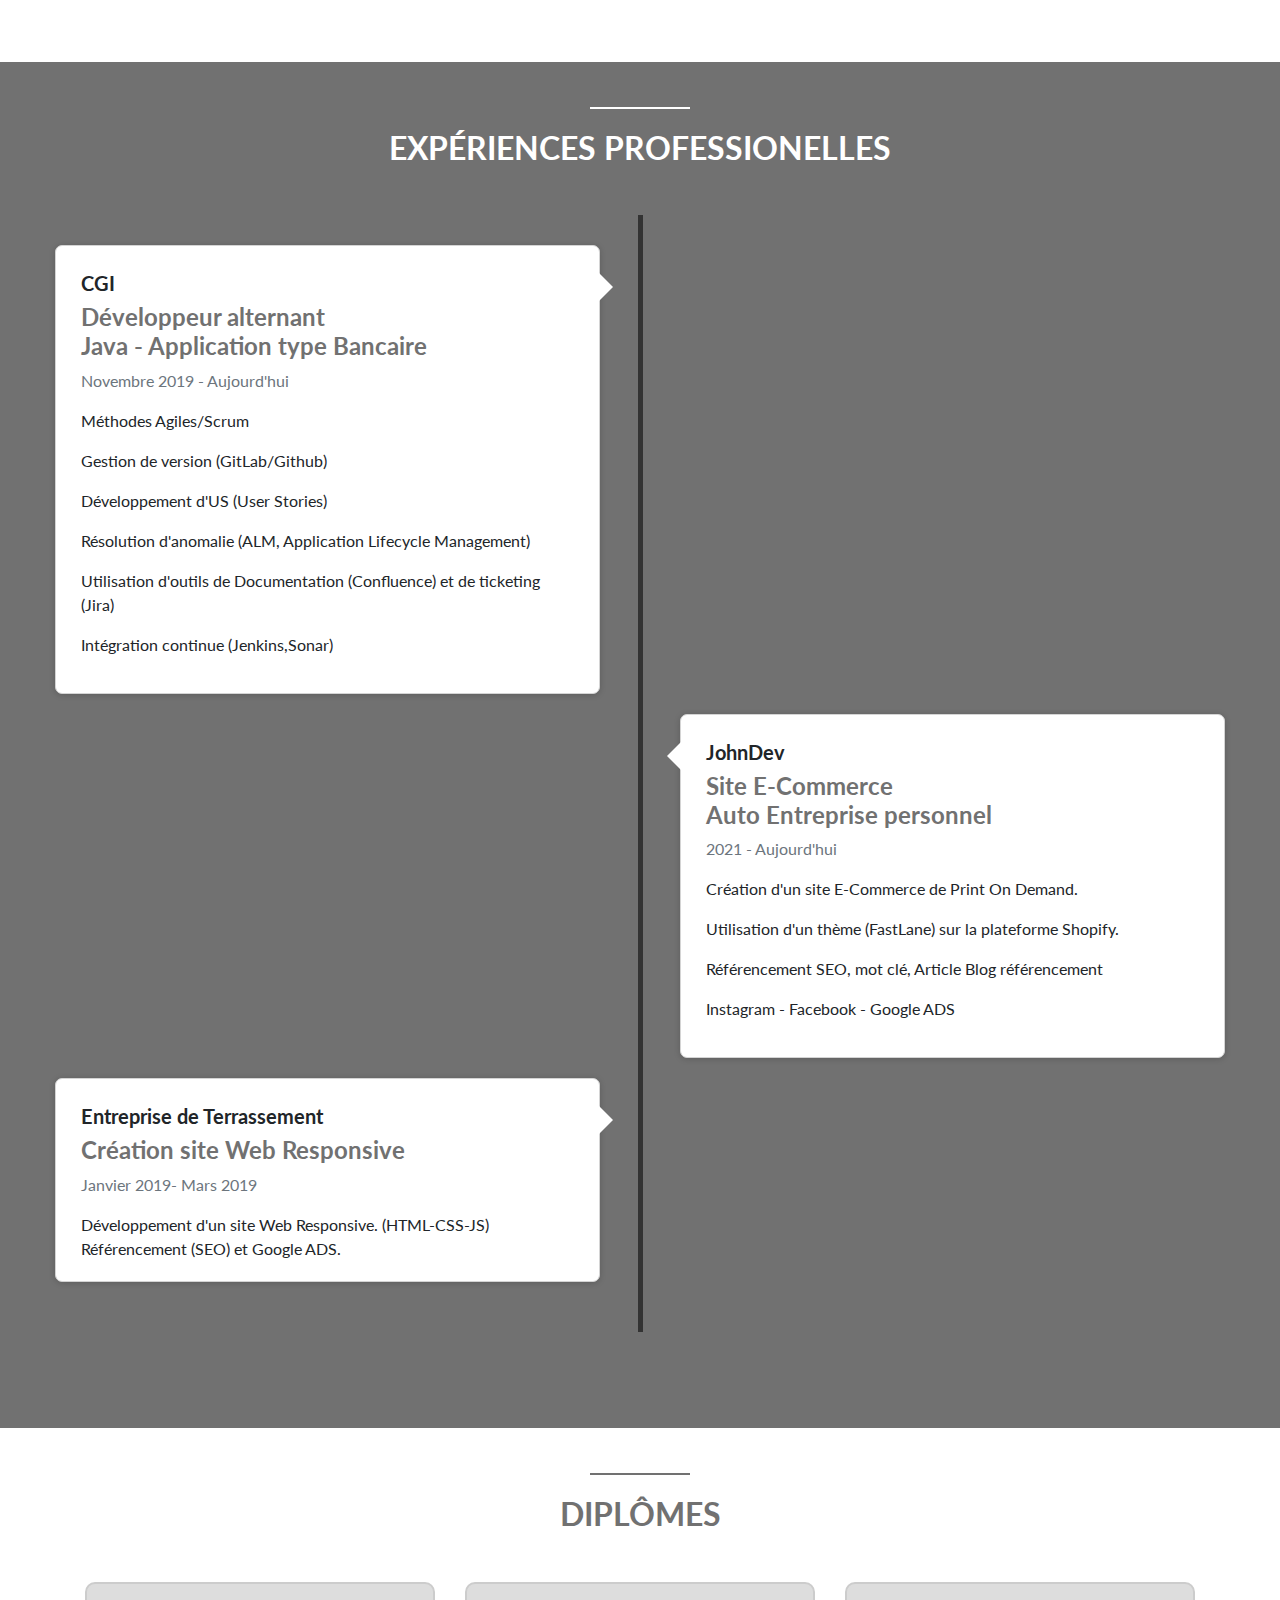
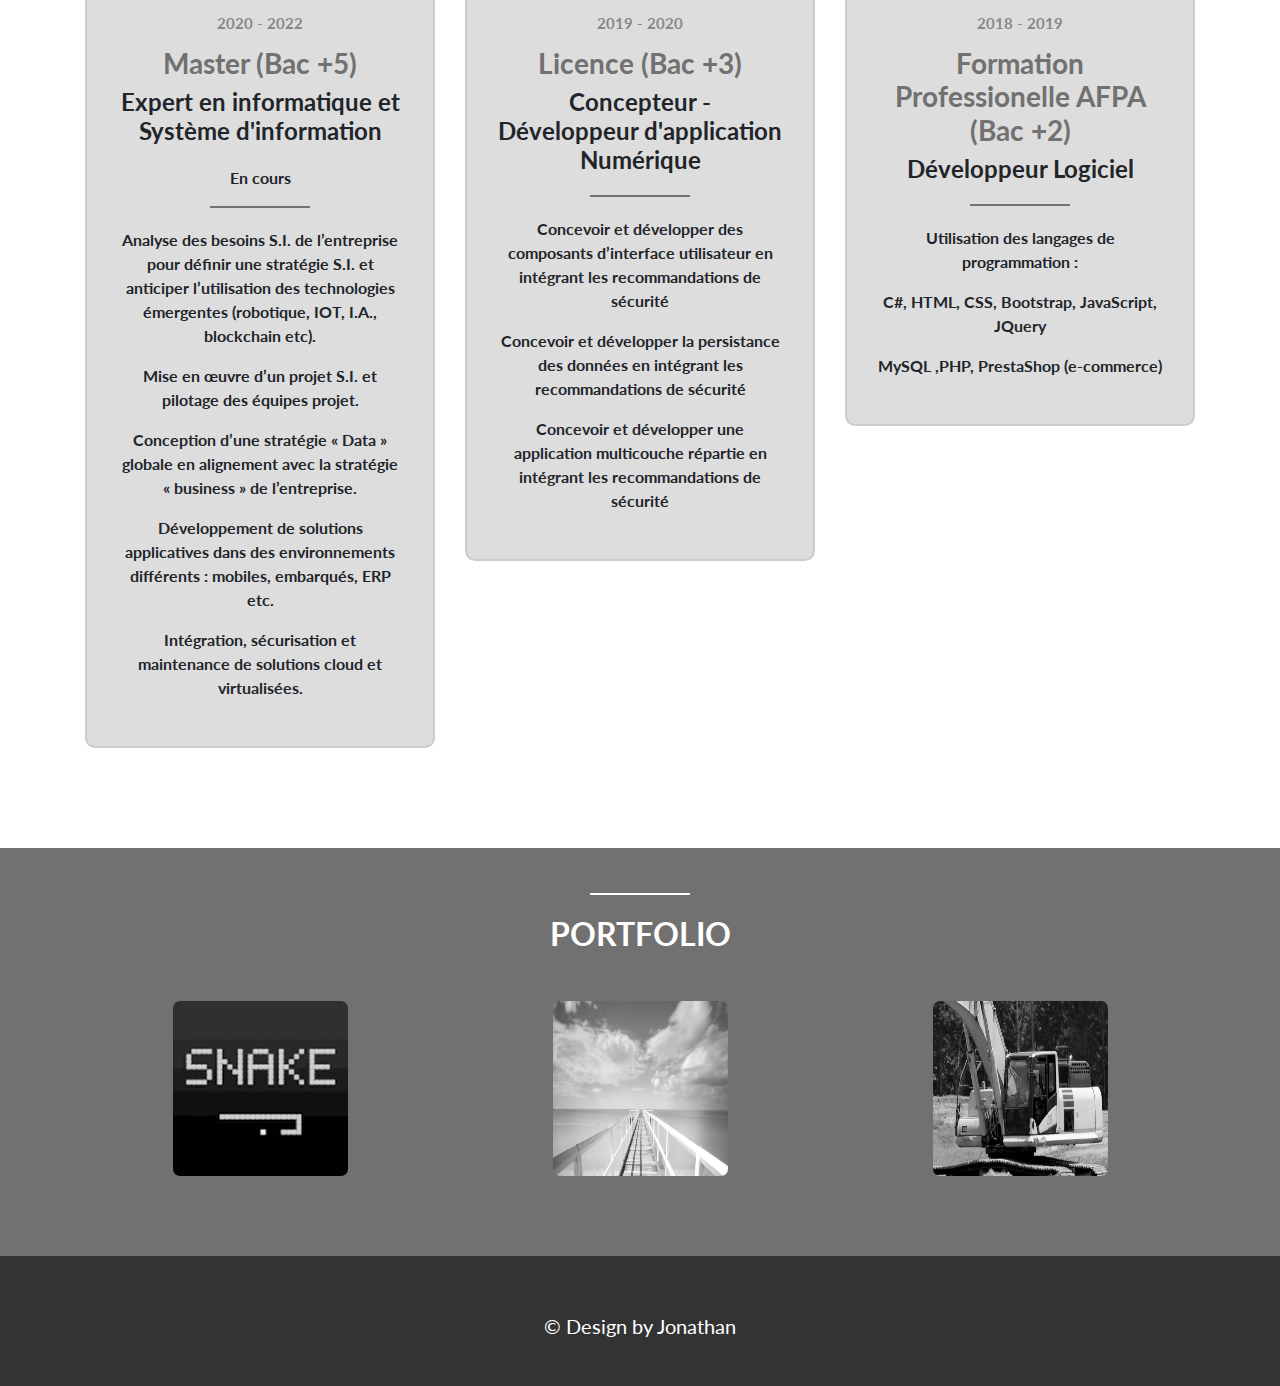
==== commit 849c46dc: "Add files via upload" ====
--- a/Cv-Jonathan/index.html
+++ b/Cv-Jonathan/index.html
@@ -29,7 +29,7 @@
             <ul class="nav nav-pills navbar-nav">
                 <li class="nav-item"><a class="nav-link" href="#about">Moi</a></li>
                 <li class="nav-item"><a class="nav-link" href="#skills">Compétences</a></li>
-                <li class="nav-item"><a class="nav-link" href="#experience">Expérience</a></li>
+                <li class="nav-item"><a class="nav-link" href="#experience">Expériences</a></li>
                 <li class="nav-item"><a class="nav-link" href="#diplome">Diplômes</a></li>
                 <li class="nav-item"><a class="nav-link" href="#portfolio">Portfolio</a></li>
             </ul>
@@ -172,7 +172,7 @@
             <div class="container">
                 <div class="white-divider"></div> <!-- White divider correspond à la barre blanche entre les sections -->
                  <div class="heading">
-                    <h2>Expérience Professionelle</h2>
+                    <h2>Expériences Professionelles</h2>
                 </div>
                 <ul class="timeline">
                     <li>
@@ -181,11 +181,11 @@
                             <div class="timeline-panel">
                                 <div class="timeline-heading">
                                     <h3>CGI</h3>
-                                    <h4>Développeur en Alternance<br>Java - Application type Bancaire</h4>
+                                    <h4>Développeur alternant<br>Java - Application type Bancaire</h4>
                                     <p class="text-muted"><small class="fas fa-clock"></small>Novembre 2019 - Aujourd'hui</p>
                                 </div>
                                 <div class="timeline-body">
-                                    <p>Méthodes Agiles/Scrum/Cycle en V</p>
+                                    <p>Méthodes Agiles/Scrum</p>
                                     <p>Gestion de version (GitLab/Github)</p>
                                     <p>Développement d'US (User Stories)</p>
                                     <p>Résolution d'anomalie (ALM, Application Lifecycle Management)</p>
@@ -206,7 +206,7 @@
                                 </div>
                                 <div class="timeline-body">
                                     <p>Création d'un site E-Commerce de Print On Demand.</p>
-                                    <p>Utilisation d'un thème (FastLane) sur plateforme Shopify.</p>
+                                    <p>Utilisation d'un thème (FastLane) sur la plateforme Shopify.</p>
                                     <p>Référencement SEO, mot clé, Article Blog référencement</p>
                                     <p>Instagram - Facebook - Google ADS</p>
                                 </div>
@@ -241,30 +241,6 @@
                     <h2>Diplômes</h2>
                 </div>
                 <div class="row">
-                    <div class="col-lg-4">
-                        <div class="diplome-block">
-                            <h5>2018 - 2019</h5>
-                            <span class="fas fa-graduation-cap"></span>
-                            <h3>Formation Professionelle AFPA (Bac +2)</h3>
-                            <h4>Développeur Logiciel</h4>
-                            <div class="grey-divider"></div>
-                            <p>Utilisation des langages de programmation :</p>
-                            <p>C#, HTML, CSS, Bootstrap, JavaScript, JQuery</p>
-                            <p>MySQL ,PHP, PrestaShop (e-commerce)</p>
-                        </div>
-                    </div>
-                    <div class="col-lg-4">
-                        <div class="diplome-block">
-                            <h5>2019 - 2020</h5>
-                            <span class="fas fa-graduation-cap"></span>
-                            <h3>License (Bac +3)</h3>
-                            <h4>Concepteur - Développeur d'application Numérique</h4>
-                            <div class="grey-divider"></div>
-                            <p>Concevoir et développer des composants d’interface utilisateur en intégrant les recommandations de sécurité</p>
-                            <p>Concevoir et développer la persistance des données en intégrant les recommandations de sécurité</p>
-                            <p>Concevoir et développer une application multicouche répartie en intégrant les recommandations de sécurité</p>
-                        </div>
-                    </div>
                     <div class="col-lg-4">
                         <div class="diplome-block">
                             <h5>2020 - 2022</h5>
@@ -280,6 +256,30 @@
                             <p>Intégration, sécurisation et maintenance de solutions cloud et virtualisées.</p>
                         </div>
                     </div>
+                    <div class="col-lg-4">
+                        <div class="diplome-block">
+                            <h5>2019 - 2020</h5>
+                            <span class="fas fa-graduation-cap"></span>
+                            <h3>Licence (Bac +3)</h3>
+                            <h4>Concepteur - Développeur d'application Numérique</h4>
+                            <div class="grey-divider"></div>
+                            <p>Concevoir et développer des composants d’interface utilisateur en intégrant les recommandations de sécurité</p>
+                            <p>Concevoir et développer la persistance des données en intégrant les recommandations de sécurité</p>
+                            <p>Concevoir et développer une application multicouche répartie en intégrant les recommandations de sécurité</p>
+                        </div>
+                    </div>
+                    <div class="col-lg-4">
+                        <div class="diplome-block">
+                            <h5>2018 - 2019</h5>
+                            <span class="fas fa-graduation-cap"></span>
+                            <h3>Formation Professionelle AFPA (Bac +2)</h3>
+                            <h4>Développeur Logiciel</h4>
+                            <div class="grey-divider"></div>
+                            <p>Utilisation des langages de programmation :</p>
+                            <p>C#, HTML, CSS, Bootstrap, JavaScript, JQuery</p>
+                            <p>MySQL ,PHP, PrestaShop (e-commerce)</p>
+                        </div>
+                    </div>
                 </div>
             </div>
         </section>
@@ -291,24 +291,23 @@
                     <h2>Portfolio</h2>
                 </div>
                 <div class="row">
-                    <div class="col-md-6">
+                    <div class="col-md-4">
                         <a href="Docs/Jeux%20Serpent%20(JavaScript)/" target="_blank">
                             <img class="img-snake" src="Images/t%C3%A9l%C3%A9chargement.png" alt="Snake">
                         </a>
                     </div>
-                     <div class="col-md-6">
+                    <div class="col-md-4">
                         <a href="Docs/WebSite/Index.html" target="_blank">
                             <img class="img-TravelAgency" src="Images/main.jpg" alt="TravelAgency">
                         </a>
                     </div>
-                     <!--div class="col-md-4">
-                        <a href="Docs/Jeux%20Serpent%20(JavaScript)/" target="_blank">
-                            <img class="img-snake" src="Images/t%C3%A9l%C3%A9chargement.png" alt="Snake">
+                     <div class="col-md-4">
+                        <a href="https://nicaud-terrassements.fr" target="_blank">
+                            <img class="img-snake" src="Images/NcdTerre.png" alt="Terrassement">
                         </a>
-                    </div-->
-                </div>
-            </div>
-            
+                    </div>
+                </div>
+            </div>  
         </section>
     
         <footer class="text-center">
--- a/Cv-Jonathan/CSS/style.css
+++ b/Cv-Jonathan/CSS/style.css
@@ -141,6 +141,18 @@
     margin-top: 5px;
     text-shadow: 1px 1px 1px #000;
 }
+.imgCompetence
+{
+    width:100%;
+    margin: 0 auto;
+    text-align: center;
+    padding: 30px;
+    background: #ddd;
+    border-radius: 10px;
+    border: 2px solid #ccc;
+    margin-bottom: 20px;
+
+}
 
 
 /* EXPERIENCE */
@@ -208,7 +220,7 @@
 }
 .timeline-panel
 {
-    width: 90%;
+    width: 100%;
     float: right;
     margin-right: 40px;
     border: 1px solid #d4d4d4;
@@ -264,7 +276,7 @@
 }
 .diplome-block
 {
-    width:90%;
+    width:100%;
     margin: 0 auto;
     text-align: center;
     padding: 30px;
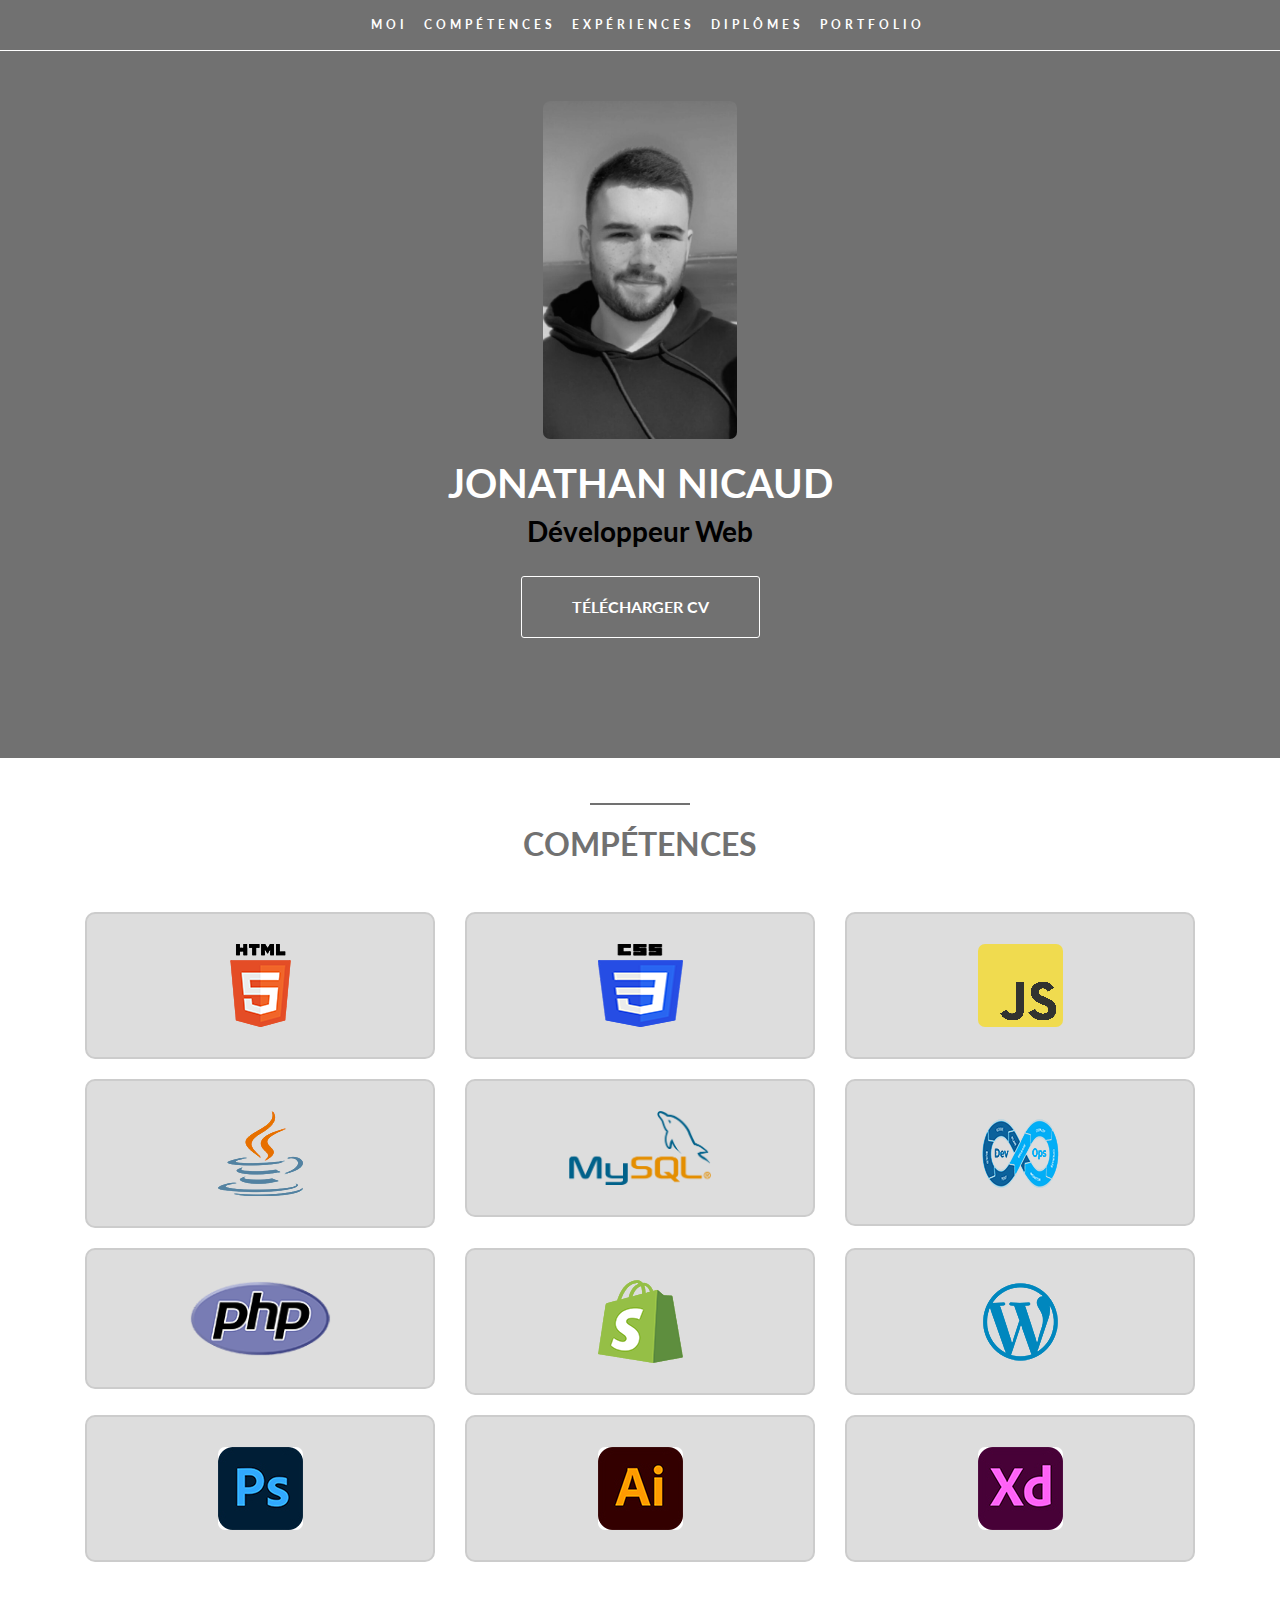
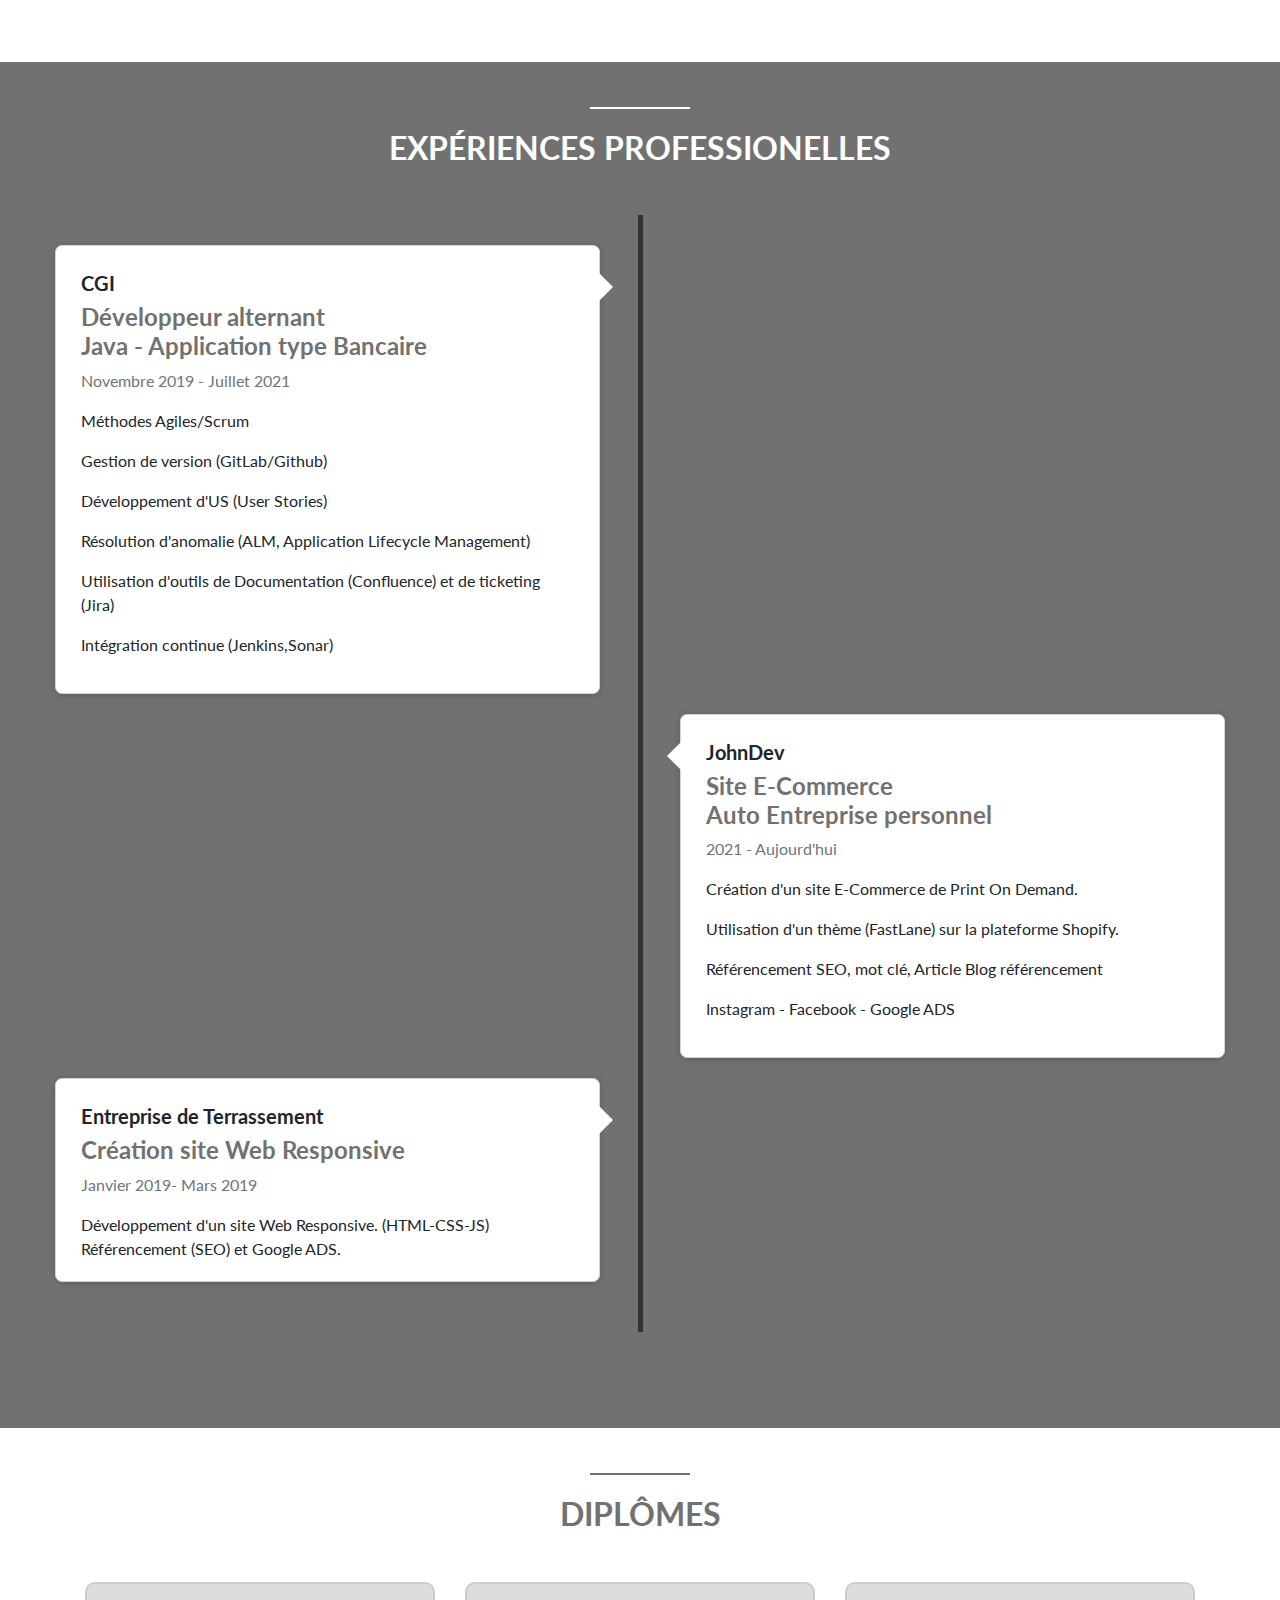
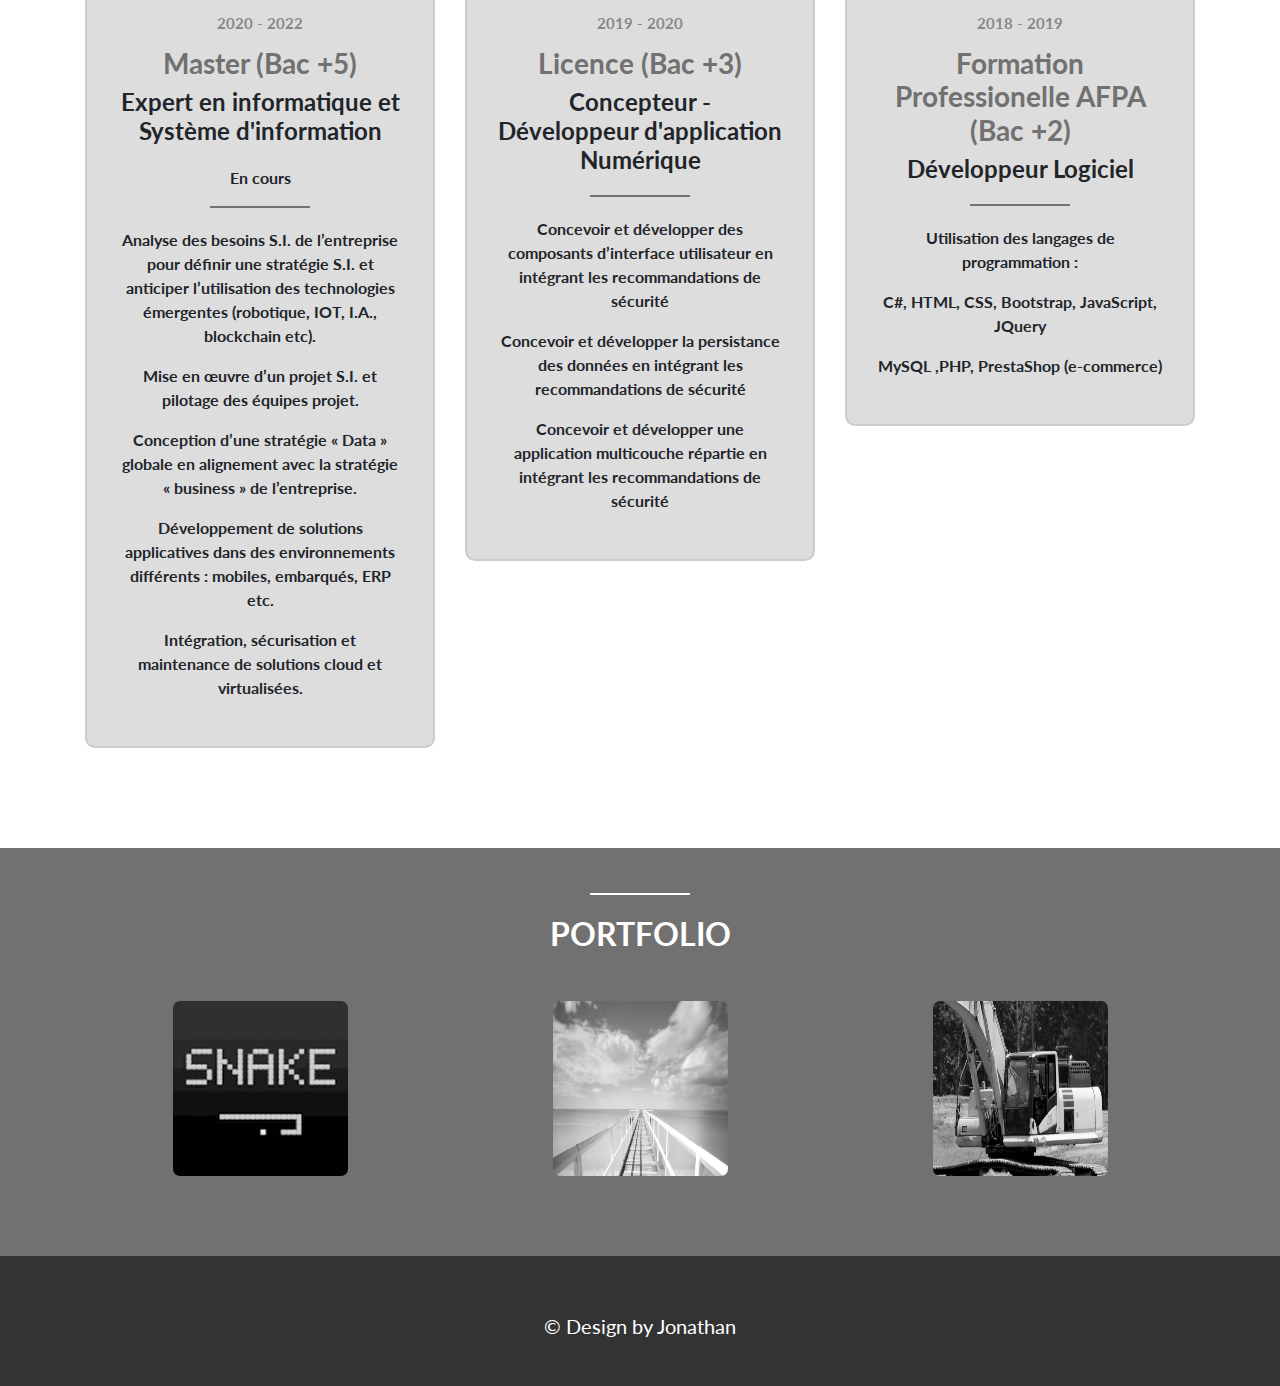
==== commit df745cd8: "Add files via upload" ====
--- a/Cv-Jonathan/index.html
+++ b/Cv-Jonathan/index.html
@@ -182,7 +182,7 @@
                                 <div class="timeline-heading">
                                     <h3>CGI</h3>
                                     <h4>Développeur alternant<br>Java - Application type Bancaire</h4>
-                                    <p class="text-muted"><small class="fas fa-clock"></small>Novembre 2019 - Aujourd'hui</p>
+                                    <p class="text-muted"><small class="fas fa-clock"></small>Novembre 2019 - Juillet 2021</p>
                                 </div>
                                 <div class="timeline-body">
                                     <p>Méthodes Agiles/Scrum</p>
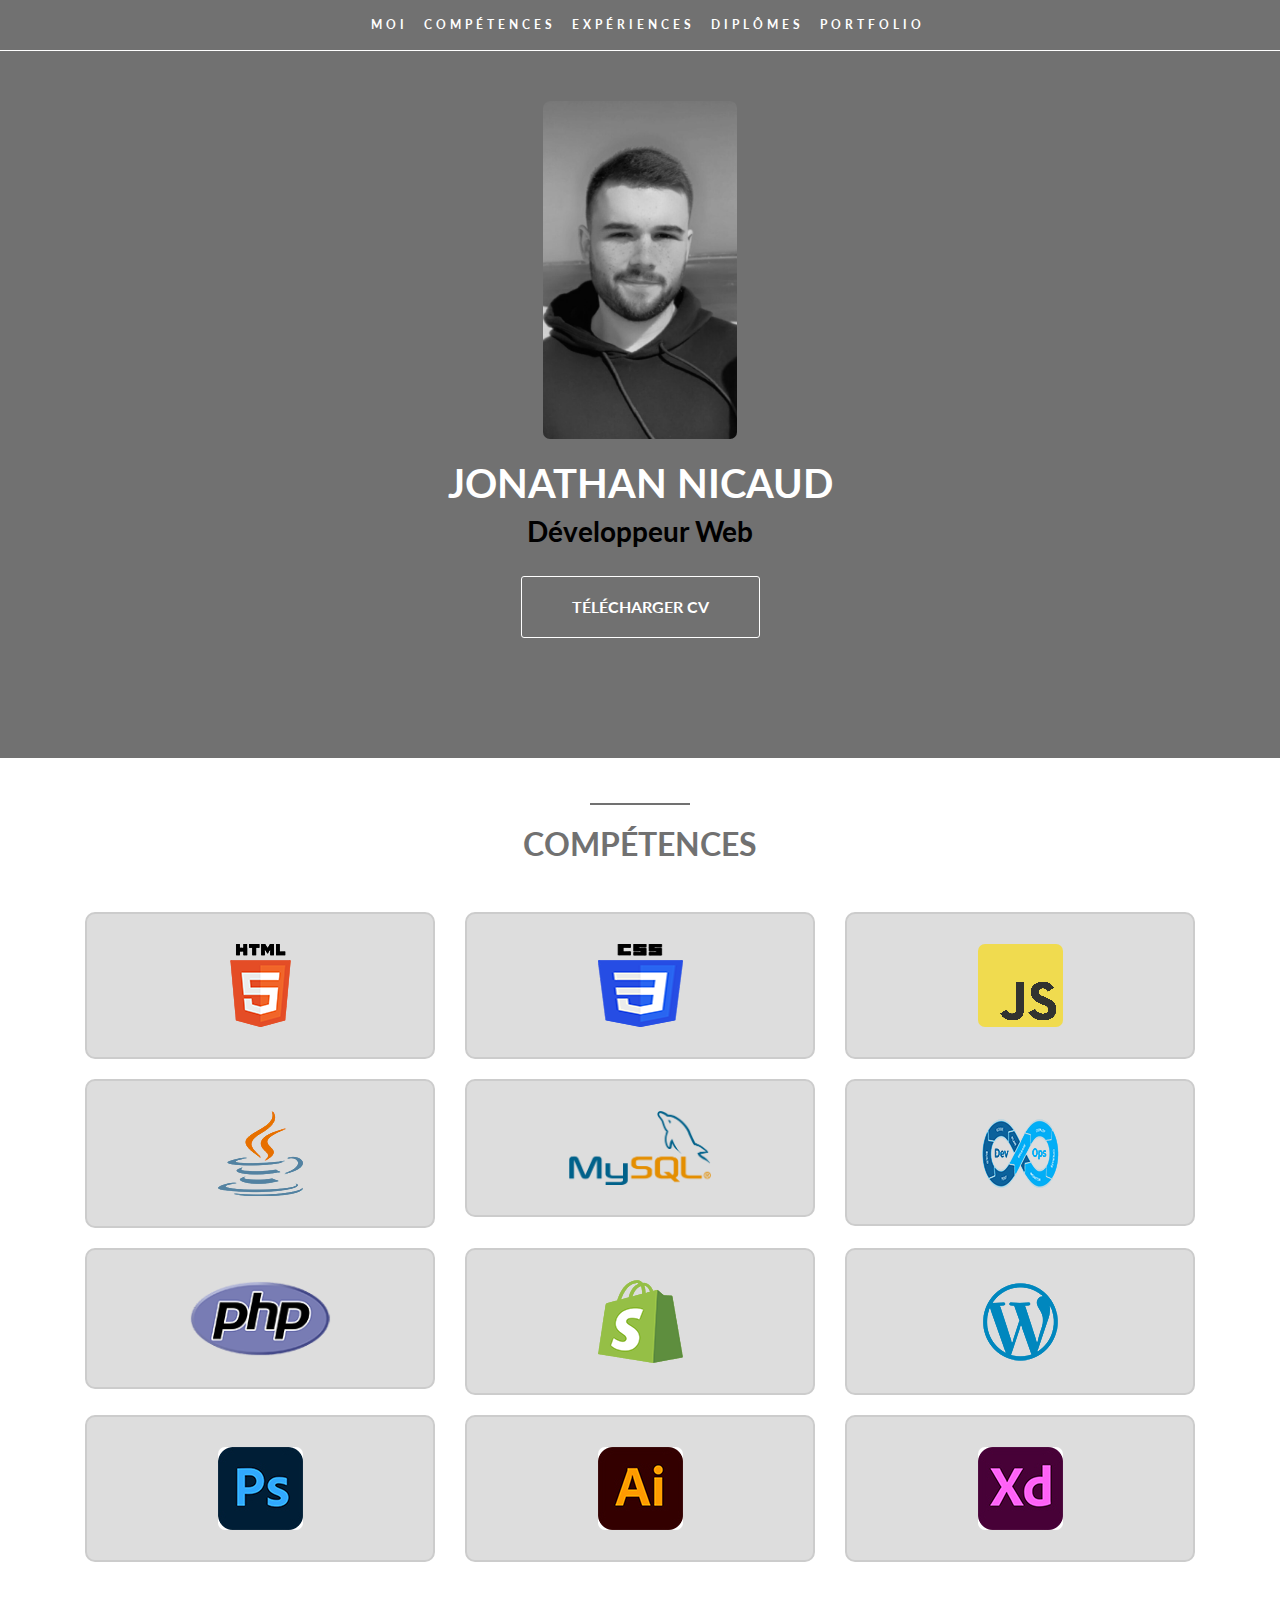
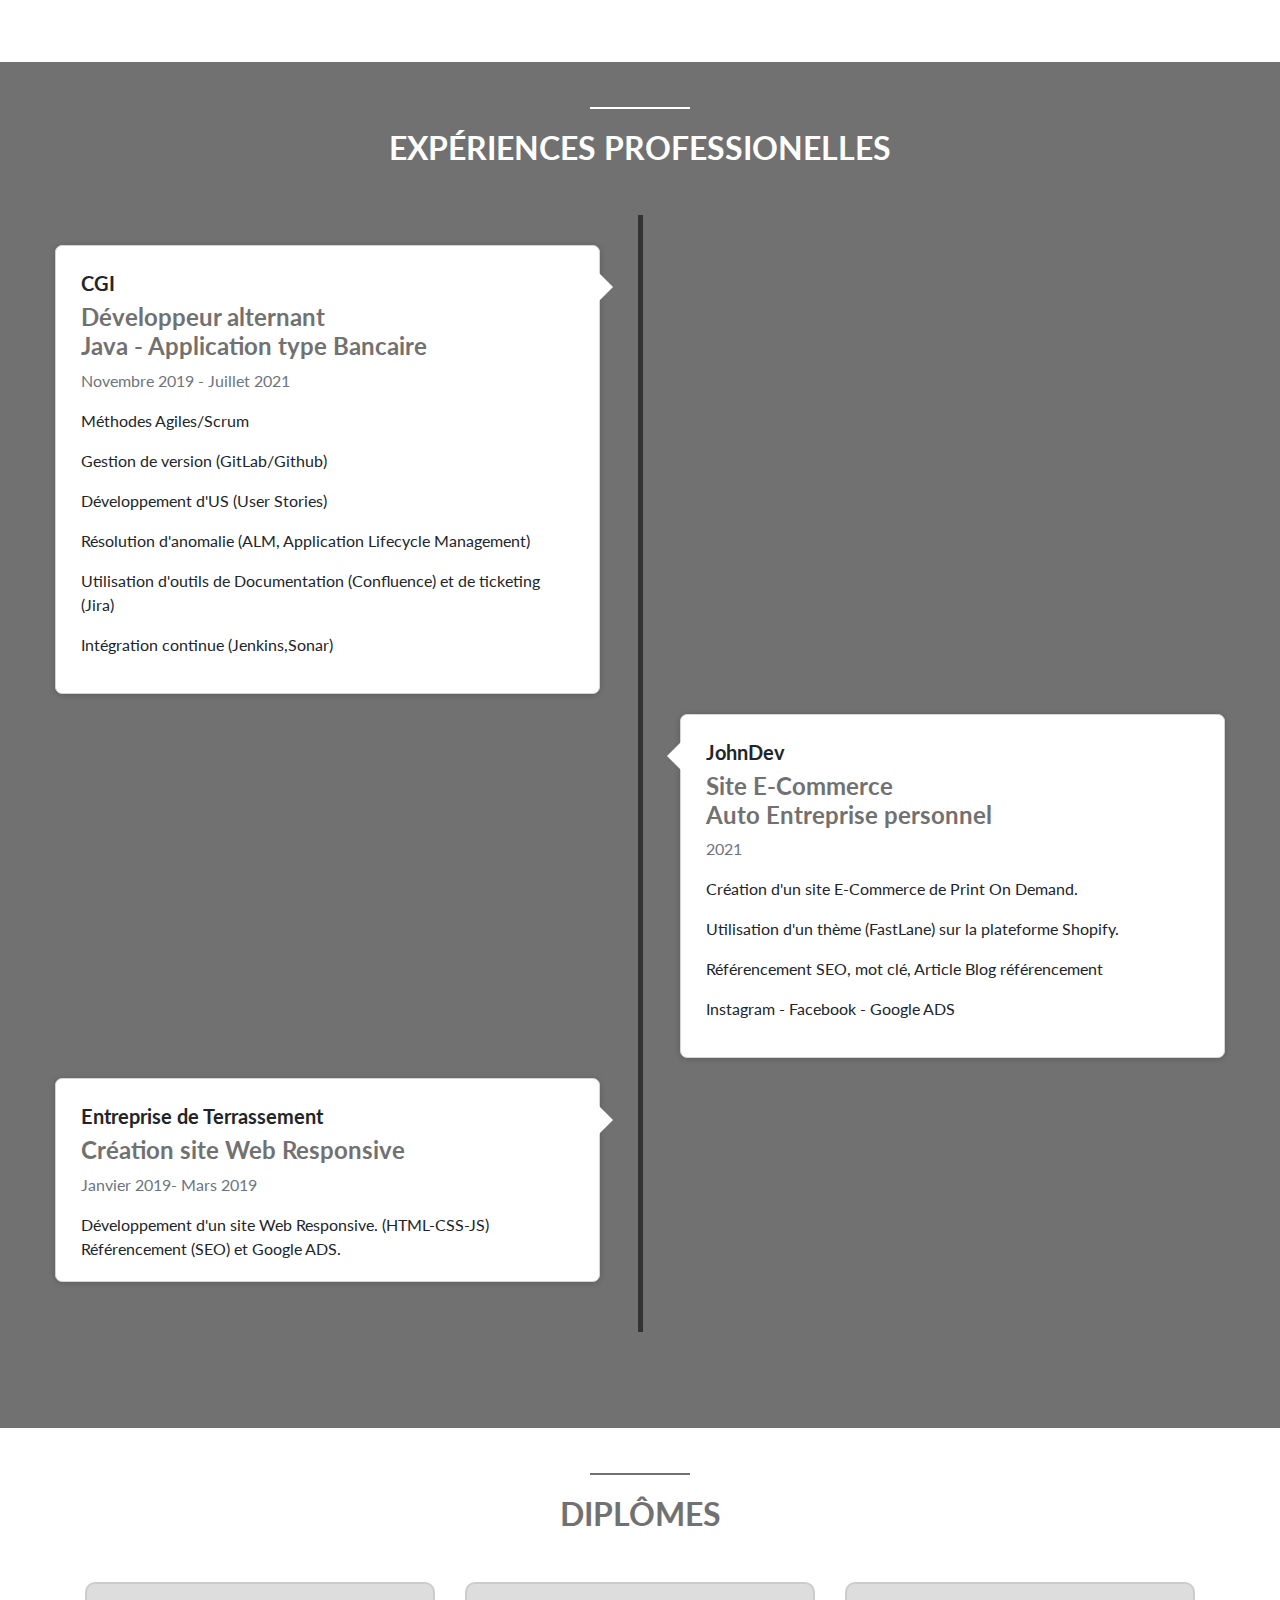
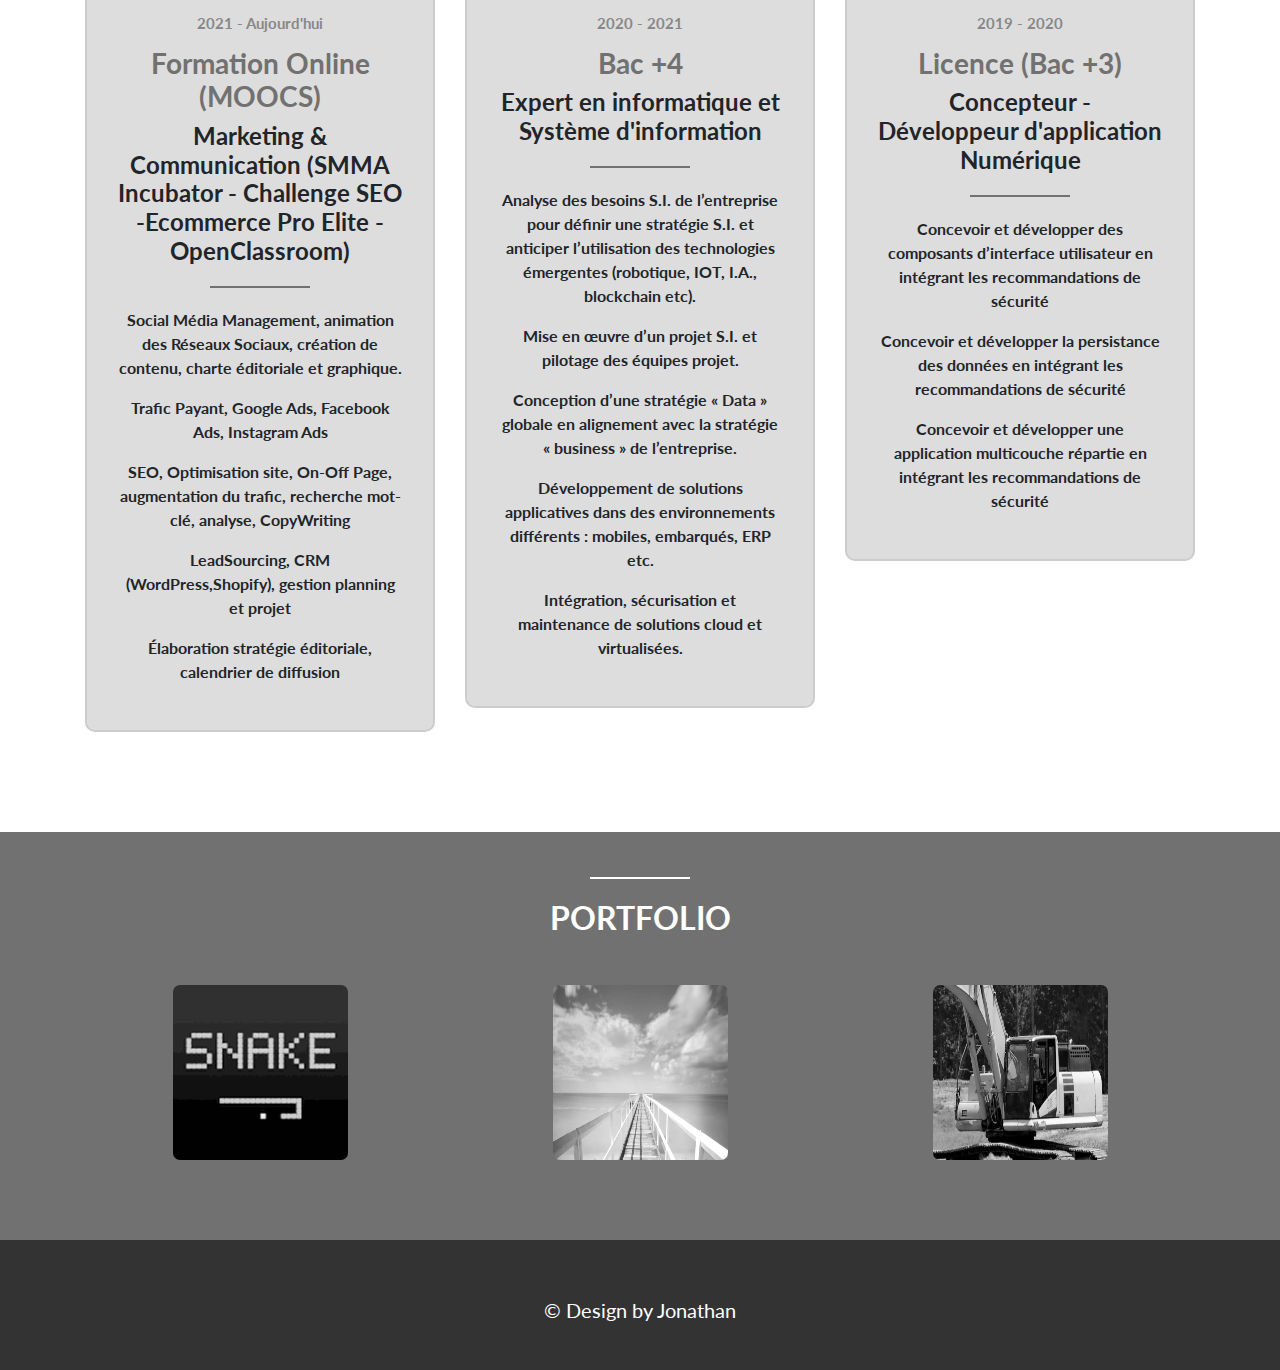
==== commit 7330a0b9: "Add files via upload" ====
--- a/Cv-Jonathan/index.html
+++ b/Cv-Jonathan/index.html
@@ -43,7 +43,7 @@
         <div class="heading">
             <h1>Jonathan Nicaud</h1>
             <h3>Développeur Web</h3>
-            <a href="Docs/CV-Dév-Web.pdf" target="blank" class="button1">Télécharger CV</a>
+            <a href="Docs/CV-Jonathan.pdf" target="blank" class="button1">Télécharger CV</a>
         </div>
     </section>
 
@@ -202,7 +202,7 @@
                                 <div class="timeline-heading">
                                     <h3>JohnDev</h3>
                                     <h4>Site E-Commerce<br>Auto Entreprise personnel</h4>
-                                    <p class="text-muted"><small class="fas fa-clock"></small> 2021 - Aujourd'hui</p>
+                                    <p class="text-muted"><small class="fas fa-clock"></small> 2021 </p>
                                 </div>
                                 <div class="timeline-body">
                                     <p>Création d'un site E-Commerce de Print On Demand.</p>
@@ -243,11 +243,24 @@
                 <div class="row">
                     <div class="col-lg-4">
                         <div class="diplome-block">
-                            <h5>2020 - 2022</h5>
+                            <h5>2021 - Aujourd'hui</h5>
                             <span class="fas fa-graduation-cap"></span>
-                            <h3>Master (Bac +5)</h3>
+                            <h3>Formation Online (MOOCS)</h3>
+                            <h4>Marketing & Communication (SMMA Incubator - Challenge SEO -Ecommerce Pro Elite - OpenClassroom)</h4>
+                            <div class="grey-divider"></div>
+                            <p>Social Média Management, animation des Réseaux Sociaux, création de contenu, charte éditoriale et graphique.</p>
+                            <p>Trafic Payant, Google Ads, Facebook Ads, Instagram Ads</p>
+                            <p>SEO, Optimisation site, On-Off Page, augmentation du trafic, recherche mot-clé, analyse, CopyWriting</p>
+                            <p>LeadSourcing, CRM (WordPress,Shopify), gestion planning et projet</p>
+                            <p>Élaboration stratégie éditoriale, calendrier de diffusion</p>
+                        </div>
+                    </div>
+                    <div class="col-lg-4">
+                        <div class="diplome-block">
+                            <h5>2020 - 2021</h5>
+                            <span class="fas fa-graduation-cap"></span>
+                            <h3>Bac +4</h3>
                             <h4>Expert en informatique et Système d'information</h4>
-                            <p>En cours</p>
                             <div class="grey-divider"></div>
                             <p>Analyse des besoins S.I. de l’entreprise pour définir une stratégie S.I. et anticiper l’utilisation des technologies émergentes (robotique, IOT, I.A., blockchain etc).</p>
                             <p>Mise en œuvre d’un projet S.I. et pilotage des équipes projet.</p>
@@ -266,18 +279,6 @@
                             <p>Concevoir et développer des composants d’interface utilisateur en intégrant les recommandations de sécurité</p>
                             <p>Concevoir et développer la persistance des données en intégrant les recommandations de sécurité</p>
                             <p>Concevoir et développer une application multicouche répartie en intégrant les recommandations de sécurité</p>
-                        </div>
-                    </div>
-                    <div class="col-lg-4">
-                        <div class="diplome-block">
-                            <h5>2018 - 2019</h5>
-                            <span class="fas fa-graduation-cap"></span>
-                            <h3>Formation Professionelle AFPA (Bac +2)</h3>
-                            <h4>Développeur Logiciel</h4>
-                            <div class="grey-divider"></div>
-                            <p>Utilisation des langages de programmation :</p>
-                            <p>C#, HTML, CSS, Bootstrap, JavaScript, JQuery</p>
-                            <p>MySQL ,PHP, PrestaShop (e-commerce)</p>
                         </div>
                     </div>
                 </div>
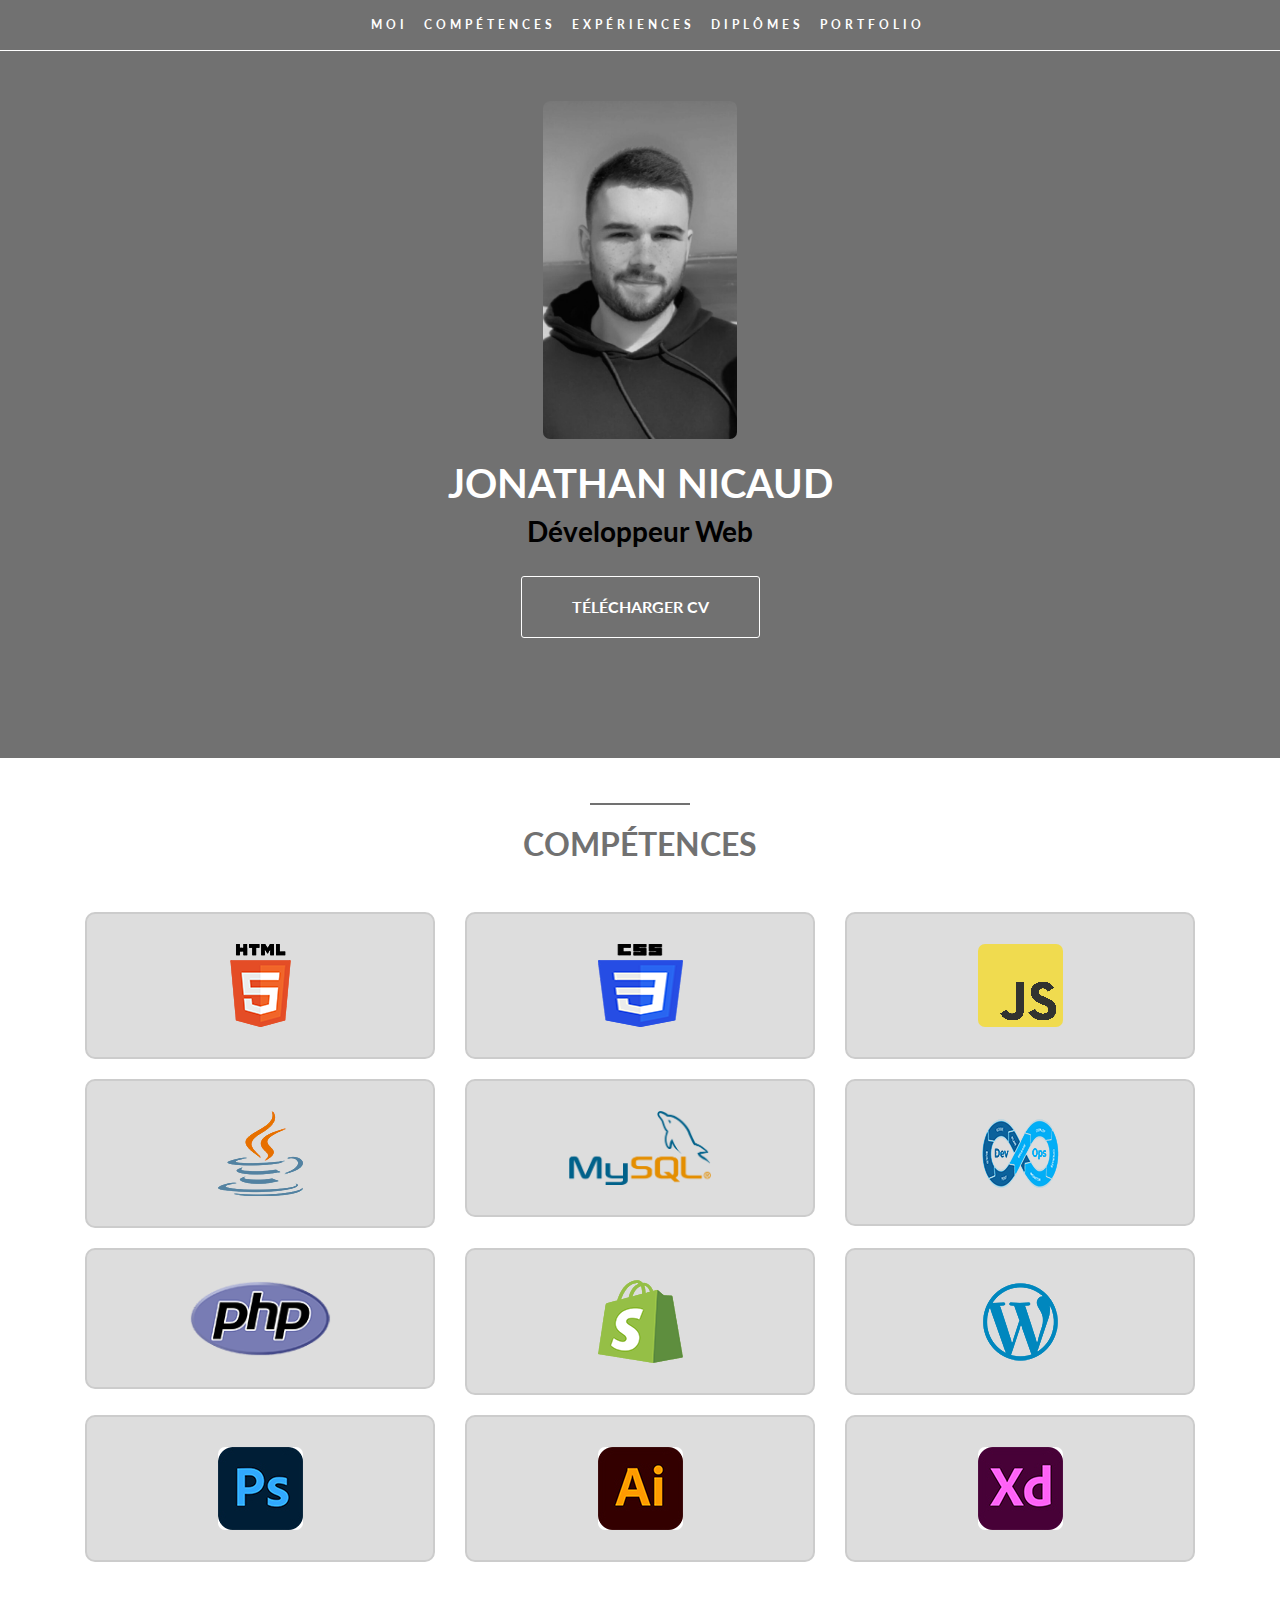
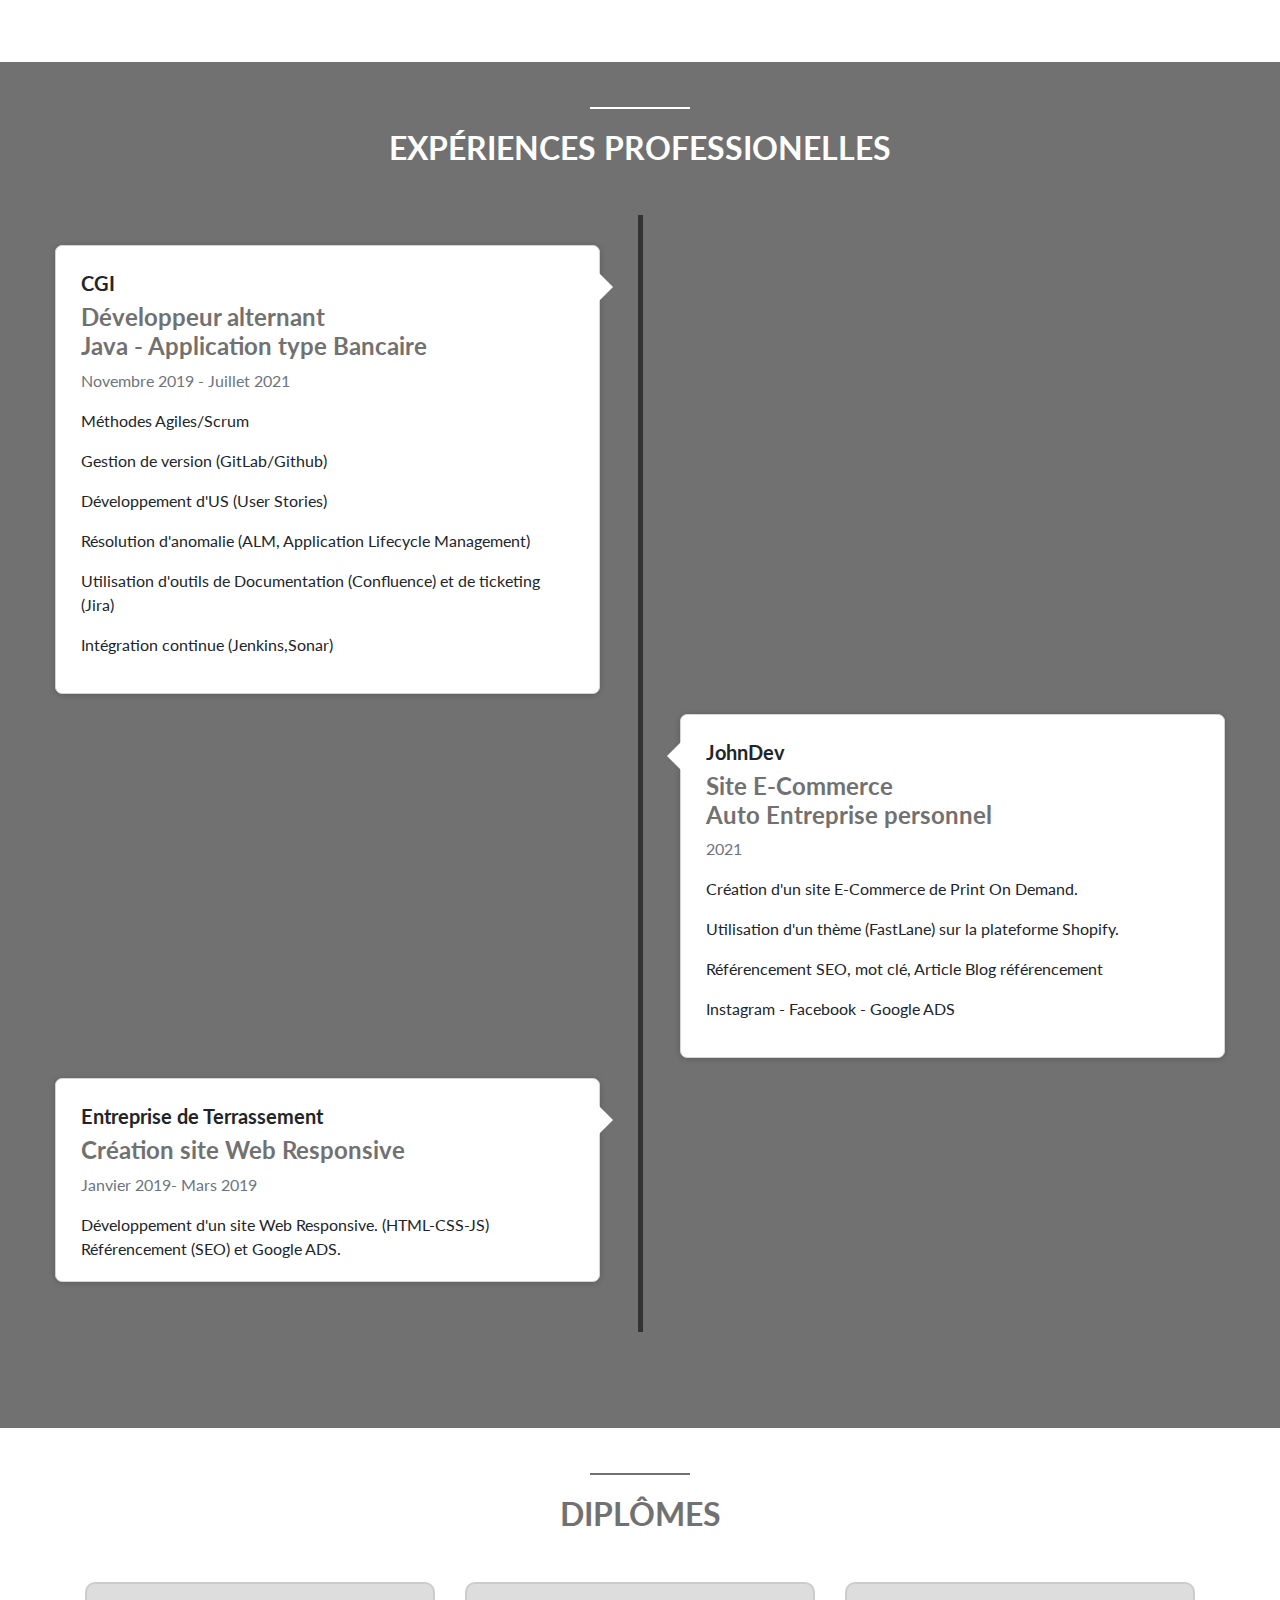
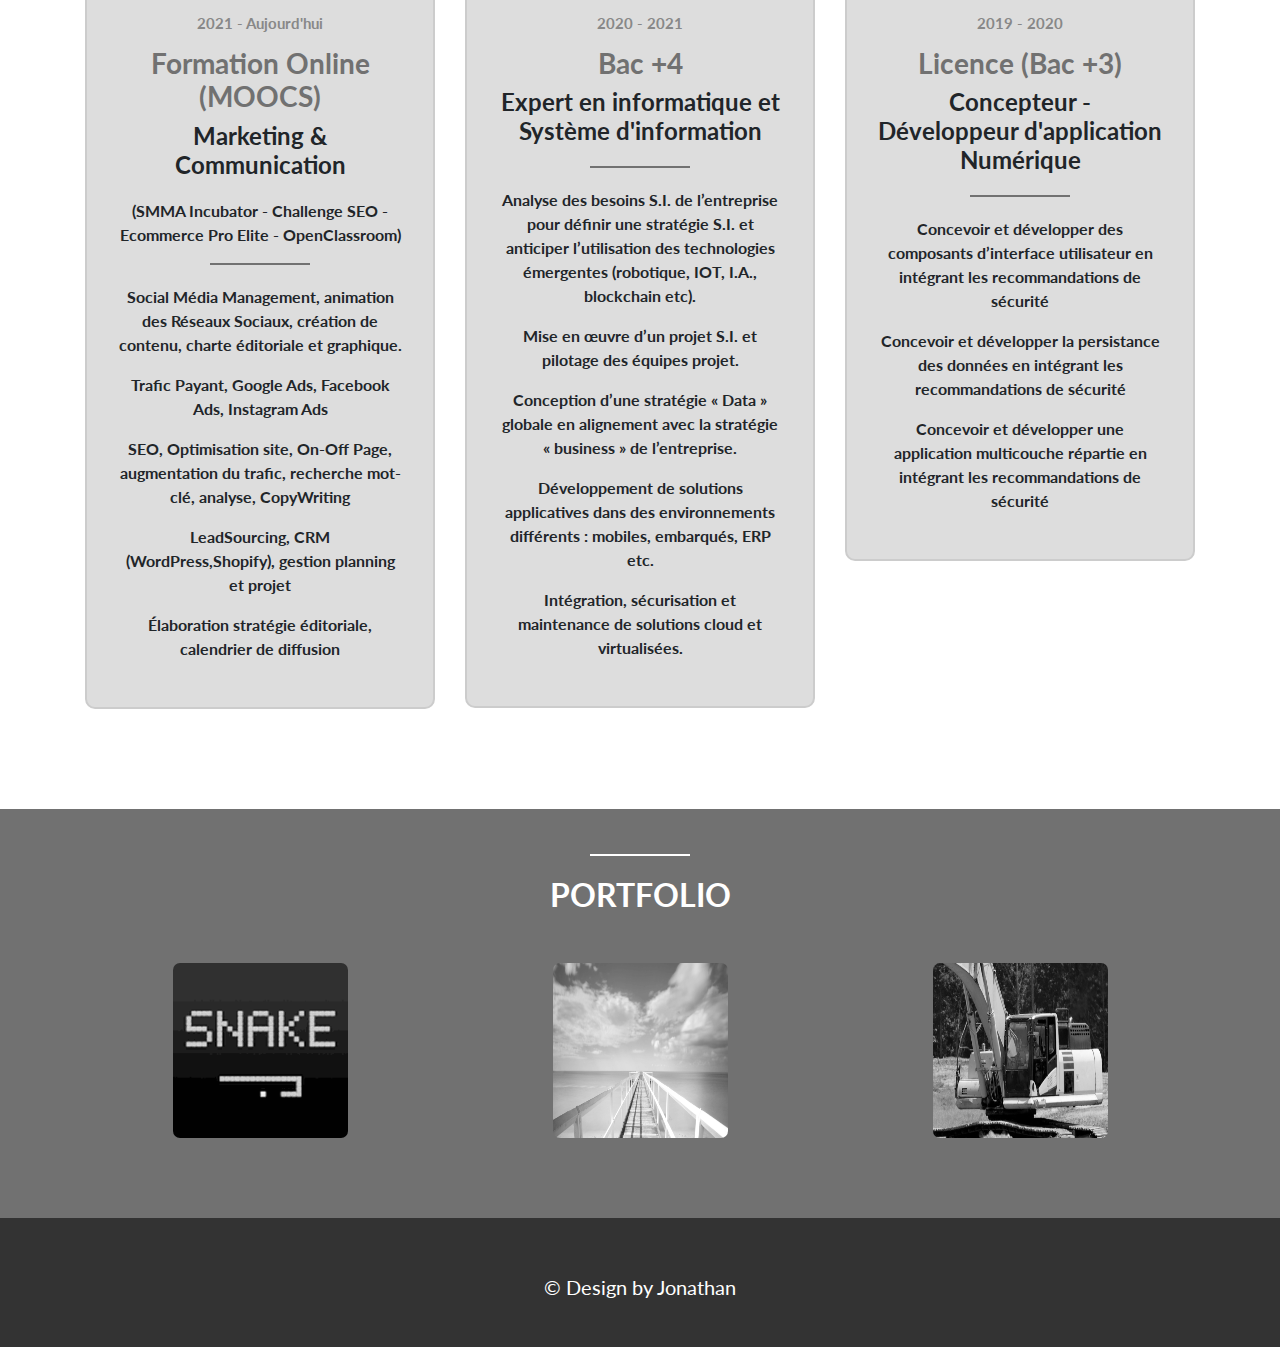
==== commit db24f8dc: "Add files via upload" ====
--- a/Cv-Jonathan/index.html
+++ b/Cv-Jonathan/index.html
@@ -246,7 +246,8 @@
                             <h5>2021 - Aujourd'hui</h5>
                             <span class="fas fa-graduation-cap"></span>
                             <h3>Formation Online (MOOCS)</h3>
-                            <h4>Marketing & Communication (SMMA Incubator - Challenge SEO -Ecommerce Pro Elite - OpenClassroom)</h4>
+                            <h4>Marketing & Communication</h4>
+                            <p>(SMMA Incubator - Challenge SEO -Ecommerce Pro Elite - OpenClassroom)</p>
                             <div class="grey-divider"></div>
                             <p>Social Média Management, animation des Réseaux Sociaux, création de contenu, charte éditoriale et graphique.</p>
                             <p>Trafic Payant, Google Ads, Facebook Ads, Instagram Ads</p>
